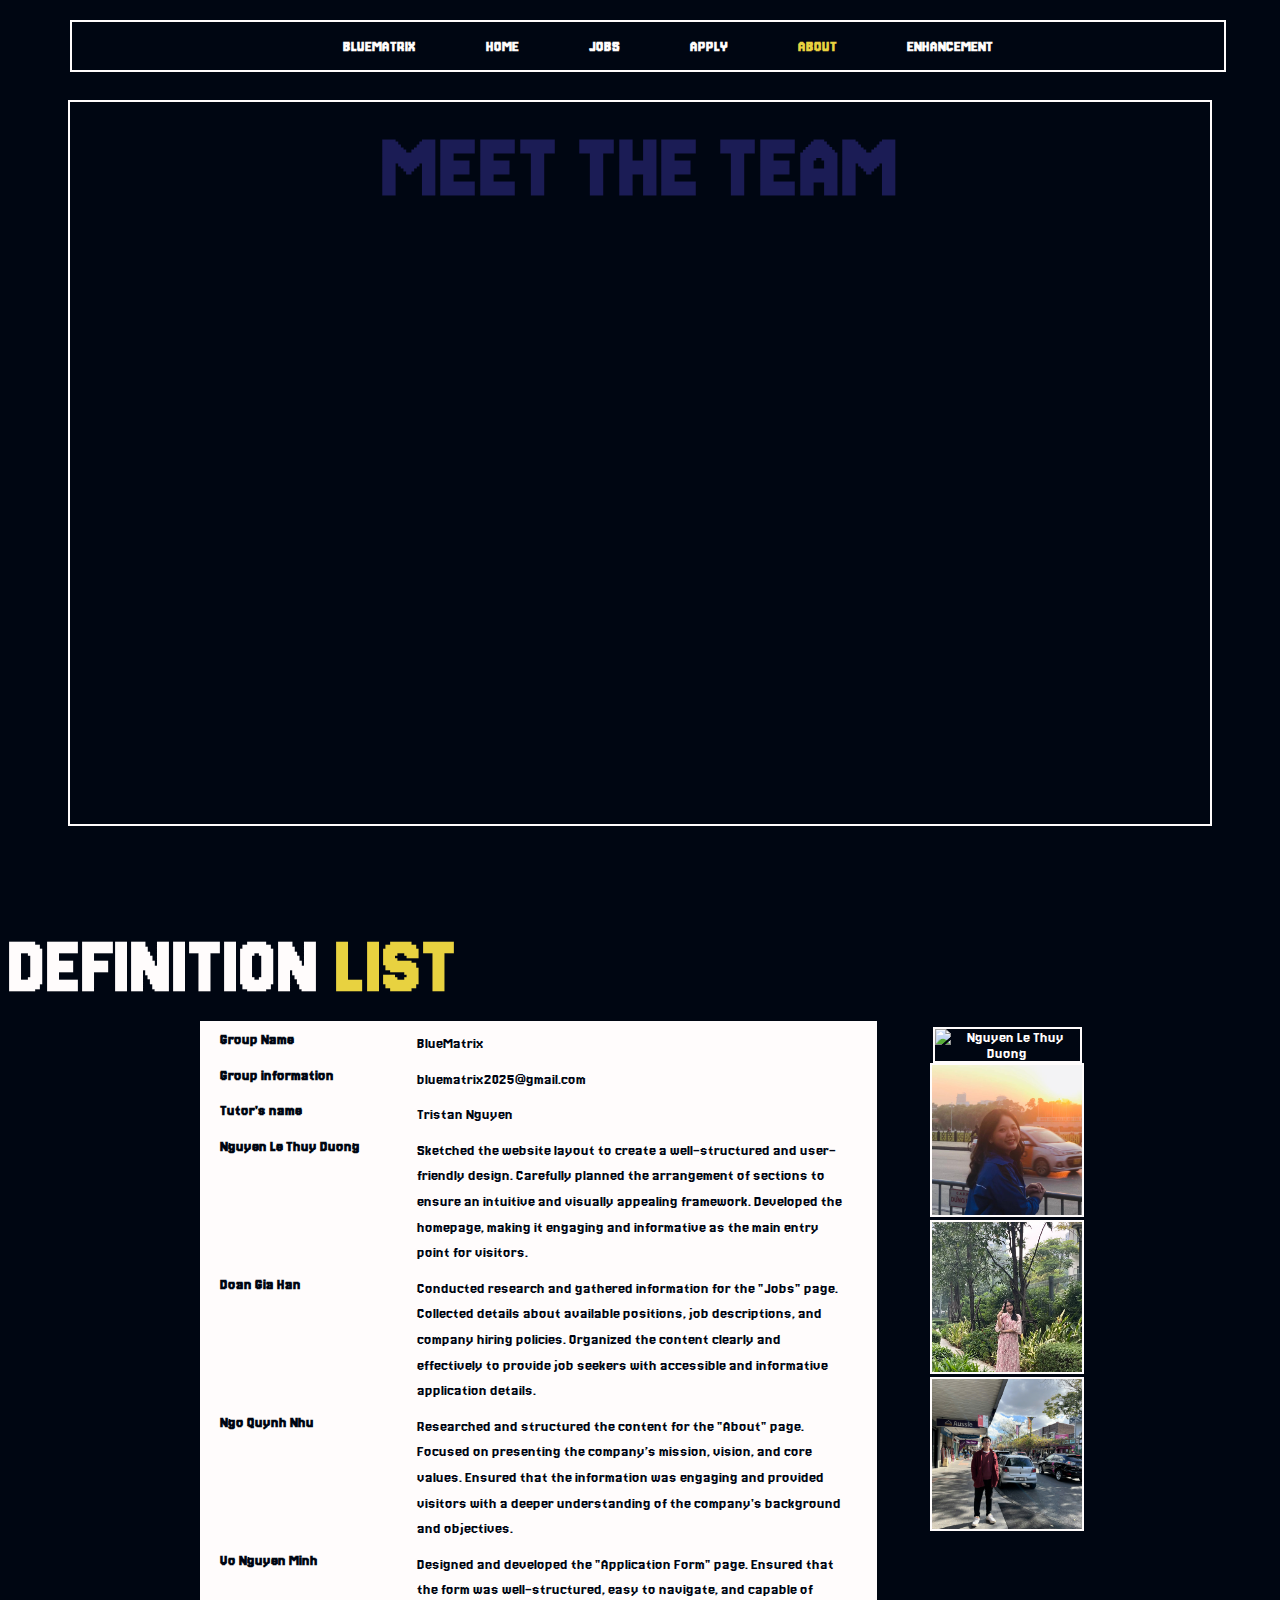
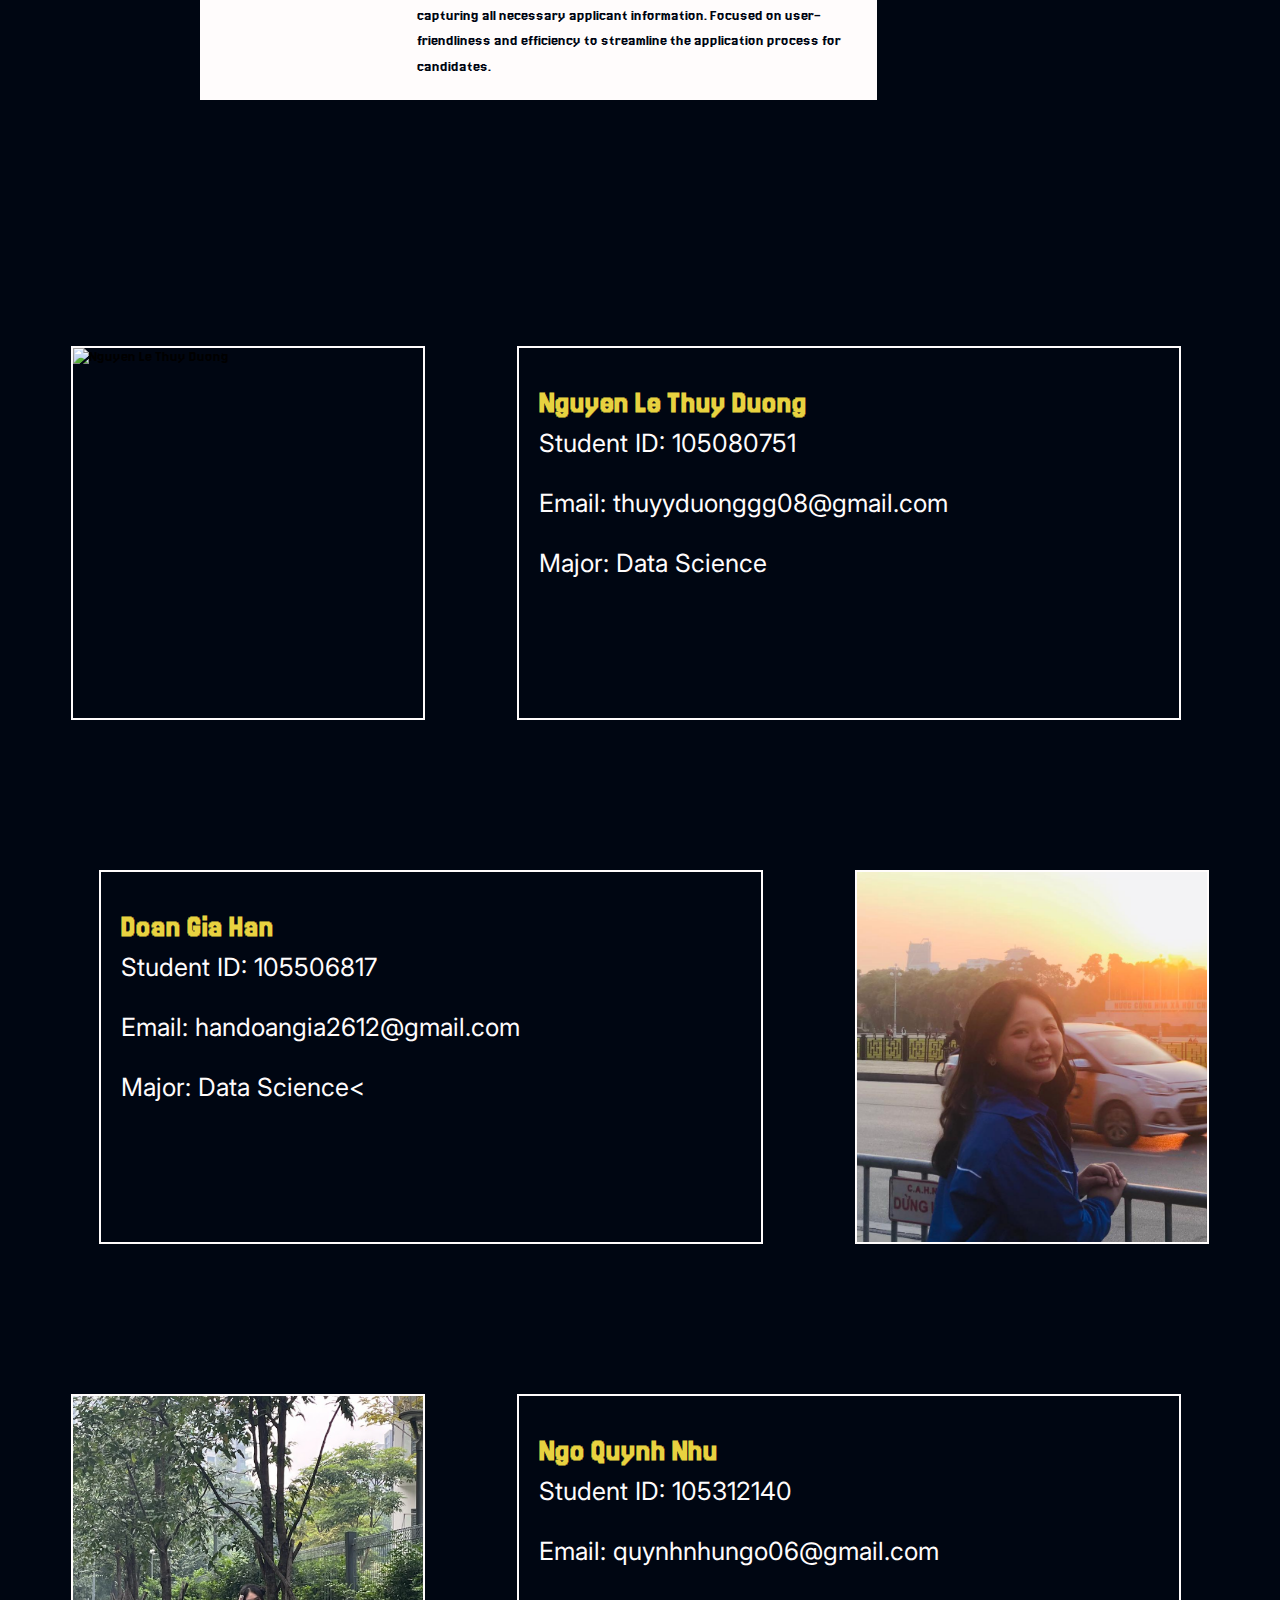
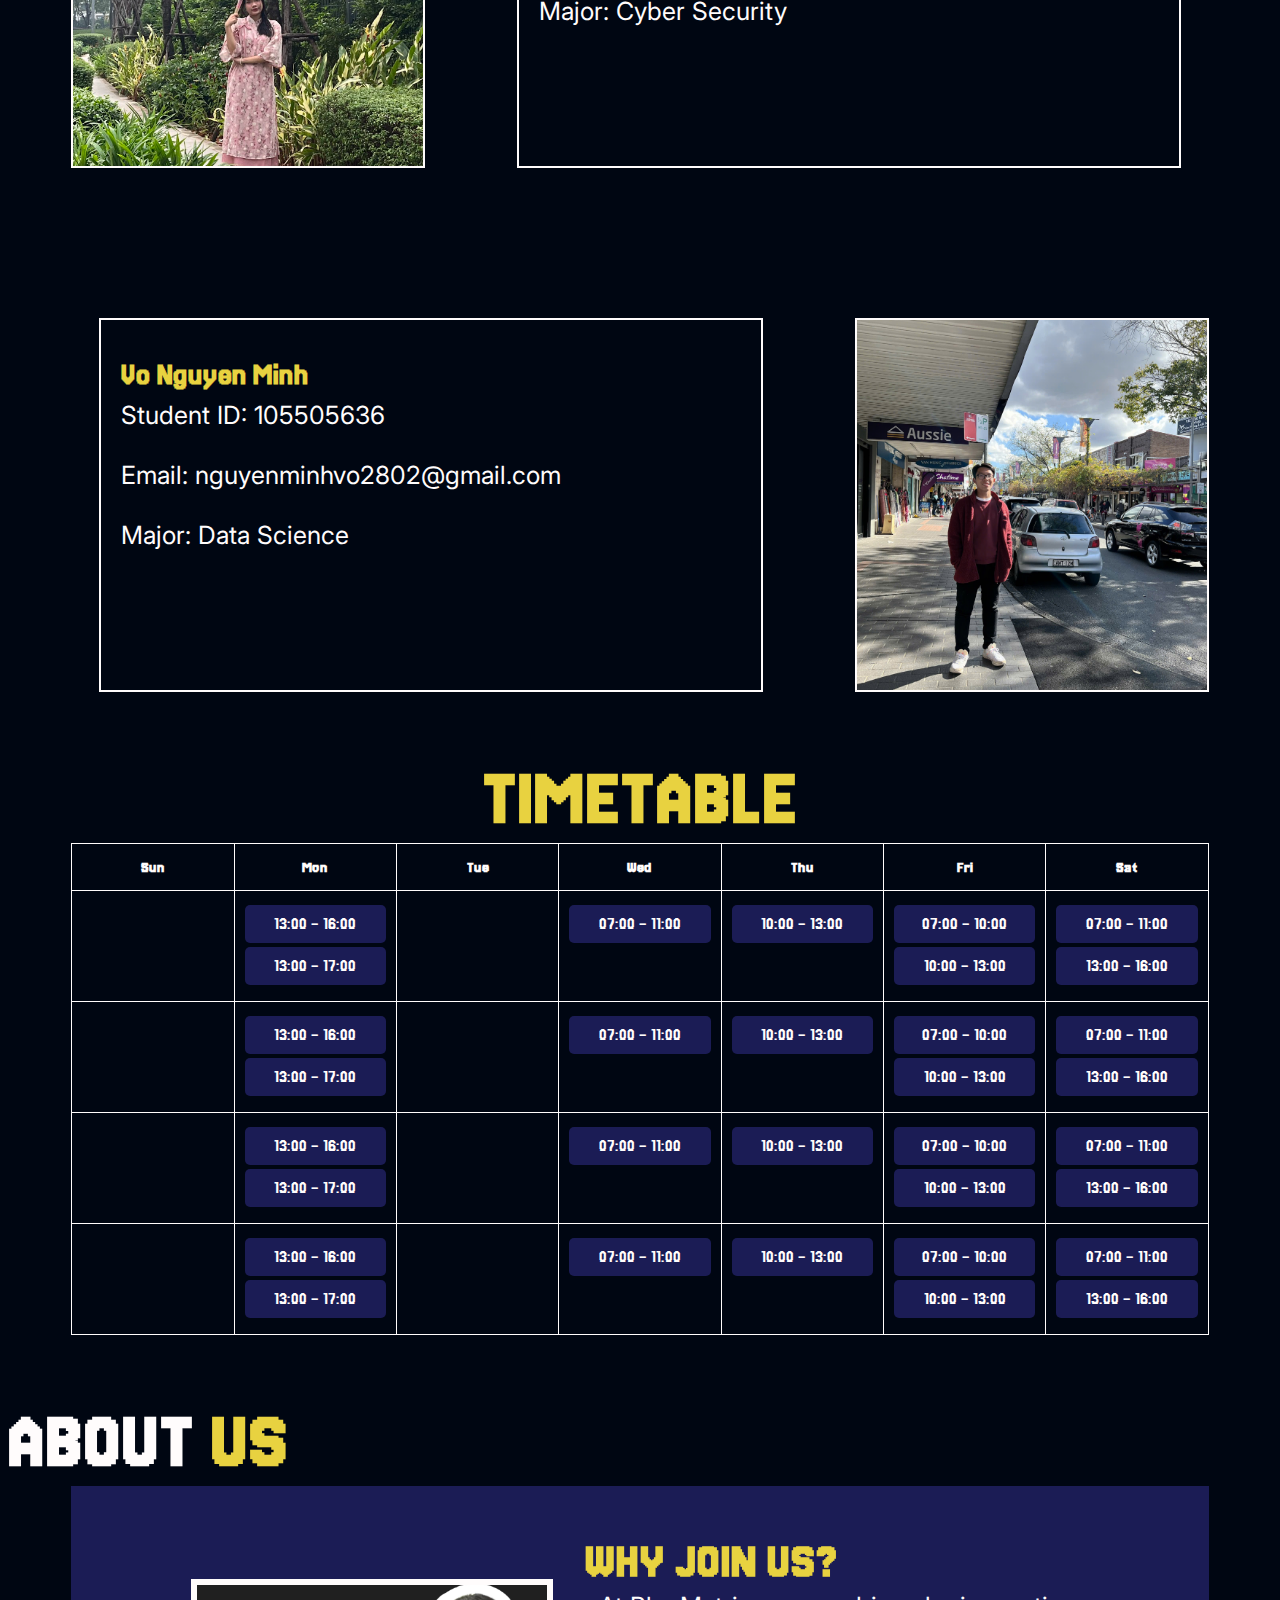
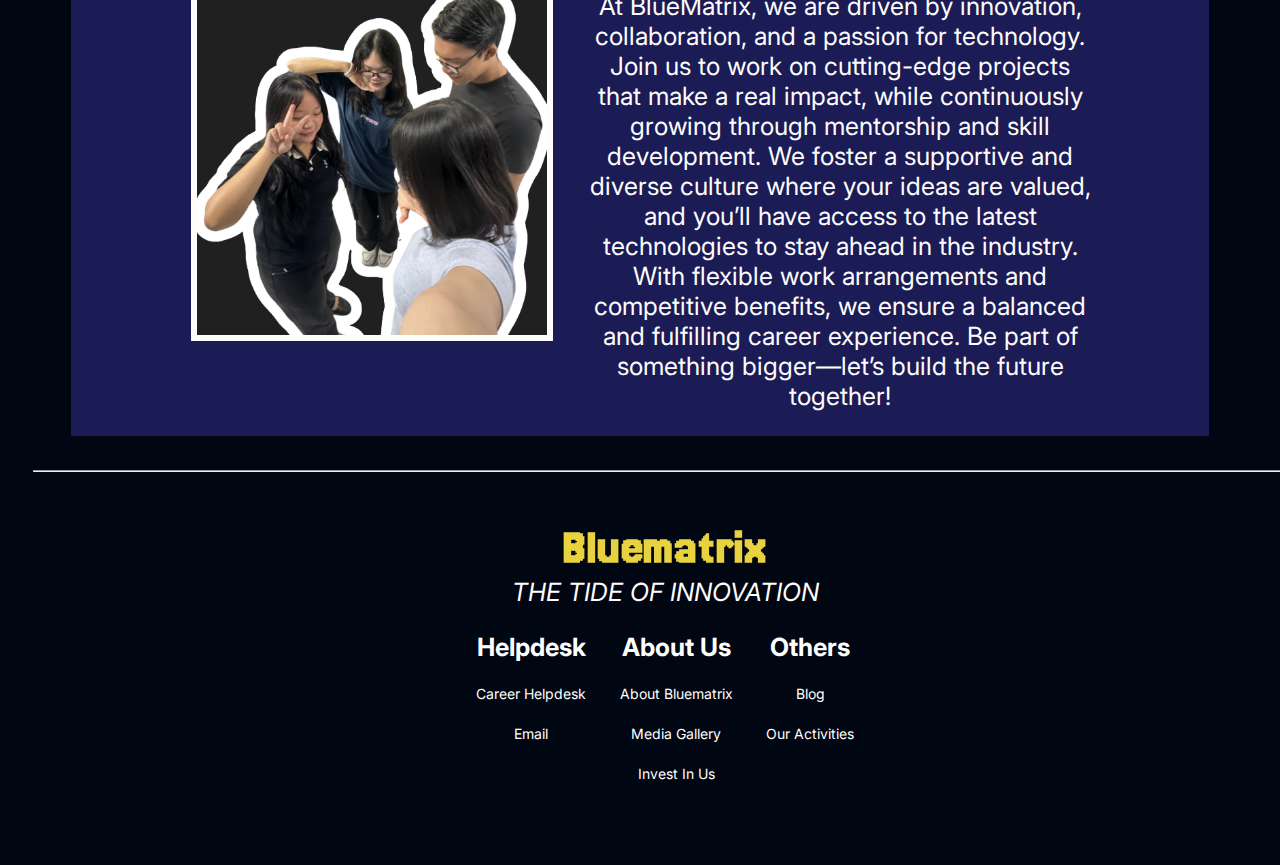
==== about.html @ e7800b8d "about.html" ====
<!DOCTYPE html>
<html lang="en">
<head>
    <meta charset="UTF-8">
    <meta name="viewport" content="width=device-width, initial-scale=1.0">
    <title>Meet the Team - IT Company</title>
    <link rel="preconnect" href="https://fonts.googleapis.com">
    <link rel="preconnect" href="https://fonts.gstatic.com" crossorigin>
    <link rel="stylesheet" type="text/css" href="style.css">
    <link href="https://fonts.googleapis.com/css2?family=Inter:wght@100..900&family=Jersey+20&display=swap" rel="stylesheet">
</head>
<body>
    <header>
        <nav>
            <ul>
                <li><a href="index.html">BLUEMATRIX</a></li>
                <li><a href="index.html">HOME</a></li>
                <li><a href="jobs.html">JOBS</a></li>
                <li><a href="apply.html">APPLY</a></li>
                <li><a href="about.html" class="active">ABOUT</a></li>
                <li><a href="services.html">ENHANCEMENT</a></li>
            </ul>
        </nav>
    </header>

    <section class="intro">
        <h1>MEET THE TEAM</h1>
    </section>
    <h2> <span>DEFINITION</span> LIST</h2>
    <section class="definition-container">
        <div class="defition">
        <dl>
            <dt>Group Name</dt>
            <dd>BlueMatrix</dd>

            <dt>Group information</dt>
            <dd><a href="mailto:bluematrix2025@gmail.com">bluematrix2025@gmail.com</a></dd>

            <dt>Tutor's name</dt>
            <dd><a href="mailto:trungnguyen@swin.edu.vn">Tristan Nguyen</a></dd>

            <dt>Nguyen Le Thuy Duong</dt>
            <dd>Sketched the website layout to create a well-structured and user-friendly design. Carefully planned the arrangement of sections to ensure an intuitive and visually appealing framework. Developed the homepage, making it engaging and informative as the main entry point for visitors.</dd>

            <dt>Doan Gia Han</dt>
            <dd>Conducted research and gathered information for the "Jobs" page. Collected details about available positions, job descriptions, and company hiring policies. Organized the content clearly and effectively to provide job seekers with accessible and informative application details.</dd>

            <dt>Ngo Quynh Nhu</dt>
            <dd>Researched and structured the content for the "About" page. Focused on presenting the company’s mission, vision, and core values. Ensured that the information was engaging and provided visitors with a deeper understanding of the company's background and objectives.</dd>

            <dt>Vo Nguyen Minh</dt>
            <dd>Designed and developed the "Application Form" page. Ensured that the form was well-structured, easy to navigate, and capable of capturing all necessary applicant information. Focused on user-friendliness and efficiency to streamline the application process for candidates.</dd>
        </dl>
        </div>
        <div class="defi">
            <figure>
                <a href="#TD"><img src="THUYDUONG.JPG" alt="Nguyen Le Thuy Duong"></a>
                <a href="#GH"><img src="Han.jpg" alt="Doan Gia Han"></a>
                <a href="#QN"><img src="qnhu.png" alt="Ngo Quynh Nhu"></a>
                <a href="#NM"><img src="NGUYENMINH.jpg" alt="Vo Nguyen Minh"></a>
            </figure>
        </div>
    </section>

    <section class="team-container">
        <div id="TD" class="team-member">
            <img src="THUYDUONG.JPG" alt="Nguyen Le Thuy Duong">
            
            <div class="team-info">
                <h3>Nguyen Le Thuy Duong</h3>
                <p>Student ID: 105080751</p>
                <p>Email: <a href="mailto:thuyyduonggg08@gmail.com">thuyyduonggg08@gmail.com</a></p>
                <p>Major: Data Science</p>
            </div>
        </div>

        <div class="team-member">
            <div id="GH" class="team-info">
                <h3>Doan Gia Han</h3>
                <p>Student ID: 105506817</p>
                <p>Email: <a href="mailto:handoangia2612@gmail.com">handoangia2612@gmail.com</a></p>
                <p>Major: Data Science<</p>
            </div>
            <img src="Han.jpg" alt="Doan Gia Han">
        </div>

        <div class="team-member">
            <img src="qnhu.png" alt="Ngo Quynh Nhu">
            <div id="QN" class="team-info">
                <h3>Ngo Quynh Nhu</h3>
                <p>Student ID: 105312140</p>
                <p>Email: <a href="mailto:quynhnhungo06@gmail.com">quynhnhungo06@gmail.com</a></p>
                <p>Major: Cyber Security</p>
            </div>
        </div>

        <div class="team-member">
            <div id="NM" class="team-info">
                <h3>Vo Nguyen Minh</h3>
                <p>Student ID: 105505636</p>
                <p>Email: <a href="mailto:nguyenminhvo2802@gmail.com">nguyenminhvo2802@gmail.com</a></p>
                <p>Major: Data Science </p>
            </div>
            <img src="NGUYENMINH.jpg" alt="Vo Nguyen Minh">
        </div>
    </section>

    <section class="timetable">
        <h2>TIMETABLE</h2>
        <div>
            <table>
                <tr>
                    <th>Sun</th>
                    <th>Mon</th>
                    <th>Tue</th>
                    <th>Wed</th>
                    <th>Thu</th>
                    <th>Fri</th>
                    <th>Sat</th>
                </tr>
                <tr>
                    <td class="cell"></td>
                    <td class="cell">
                        <div class="MDA">13:00 - 16:00</div>
                        <div class="TNE-2">13:00 - 17:00</div>
                    </td>
                    <td class="cell"></td>
                    <td class="cell">
                        <div class="TNE-1">07:00 - 11:00</div>
                    </td>
                    <td class="cell">
                        <div class="VOV-1">10:00 - 13:00</div>
                    </td>
                    <td class="cell">
                        <div class="STA-1">07:00 - 10:00</div>
                        <div class="VOV-2">10:00 - 13:00</div>
                    </td>
                    <td class="cell">
                        <div class="COS">07:00 - 11:00</div>
                        <div class="STA-2">13:00 - 16:00</div>
                    </td>
                </tr>
                <tr>
                    <td class="cell"></td>
                    <td class="cell">
                        <div class="MDA">13:00 - 16:00</div>
                        <div class="TNE-2">13:00 - 17:00</div>
                    </td>
                    <td class="cell"></td>
                    <td class="cell">
                        <div class="TNE-1">07:00 - 11:00</div>
                    </td>
                    <td class="cell">
                        <div class="VOV-1">10:00 - 13:00</div>
                    </td>
                    <td class="cell">
                        <div class="STA-1">07:00 - 10:00</div>
                        <div class="VOV-2">10:00 - 13:00</div>
                    </td>
                    <td class="cell">
                        <div class="COS">07:00 - 11:00</div>
                        <div class="STA-2">13:00 - 16:00</div>
                    </td>
                </tr>
                <tr>
                    <td class="cell"></td>
                    <td class="cell">
                        <div class="MDA">13:00 - 16:00</div>
                        <div class="TNE-2">13:00 - 17:00</div>
                    </td>
                    <td class="cell"></td>
                    <td class="cell">
                        <div class="TNE-1">07:00 - 11:00</div>
                    </td>
                    <td class="cell">
                        <div class="VOV-1">10:00 - 13:00</div>
                    </td>
                    <td class="cell">
                        <div class="STA-1">07:00 - 10:00</div>
                        <div class="VOV-2">10:00 - 13:00</div>
                    </td>
                    <td class="cell">
                        <div class="COS">07:00 - 11:00</div>
                        <div class="STA-2">13:00 - 16:00</div>
                    </td>
                </tr>
                <tr>
                    <td class="cell"></td>
                    <td class="cell">
                        <div class="MDA">13:00 - 16:00</div>
                        <div class="TNE-2">13:00 - 17:00</div>
                    </td>
                    <td class="cell"></td>
                    <td class="cell">
                        <div class="TNE-1">07:00 - 11:00</div>
                    </td>
                    <td class="cell">
                        <div class="VOV-1">10:00 - 13:00</div>
                    </td>
                    <td class="cell">
                        <div class="STA-1">07:00 - 10:00</div>
                        <div class="VOV-2">10:00 - 13:00</div>
                    </td>
                    <td class="cell">
                        <div class="COS">07:00 - 11:00</div>
                        <div class="STA-2">13:00 - 16:00</div>
                    </td>
                </tr>
            </table>
        </div>
    </section>
    
    <h2> <span> ABOUT</span> US </h2>

    <section class="about" id="about">
        <div class="row">
            <div class="image-container">
                <img src="group.png">
            </div>
        
            <div class="content">
                <h3> WHY JOIN US?</h3>
                <p>At BlueMatrix, we are driven by innovation, collaboration, and a passion for technology. Join us to work on cutting-edge projects that make a real impact, while continuously growing through mentorship and skill development. We foster a supportive and diverse culture where your ideas are valued, and you’ll have access to the latest technologies to stay ahead in the industry. With flexible work arrangements and competitive benefits, we ensure a balanced and fulfilling career experience. Be part of something bigger—let’s build the future together!</p>
            </div>
        </div>
    </section>

    <footer>
        <hr>
        <h3>Bluematrix</h3>
        <p><em>THE TIDE OF INNOVATION</em></p>
        <div class="footer-container">
          <div class="footer-section">
            <p>Helpdesk</p>
            <p><a href="#">Career Helpdesk</a></p>
            <p><a href="mailto:bluematrix2025@gmail.com">Email</a></p>
          </div>
          <div class="footer-section">
            <p>About Us</p>
            <p><a href="#">About Bluematrix</a></p>
            <p><a href="#">Media Gallery</a></p>
            <p><a href="#">Invest In Us</a></p>
          </div>
          <div class="footer-section">
            <p>Others</p>
            <p><a href="#">Blog</a></p>
            <p><a href="#">Our Activities</a></p>
          </div>
        </div>
      </footer>
</body>
</html>
---- style.css ----
/* Importing Google Fonts */
@import url('https://fonts.googleapis.com/css2?family=Inter:wght@400;700&display=swap');    
@import url('https://fonts.googleapis.com/css2?family=Jersey+20:wght@400;700&display=swap');

/*general setup*/
body {  
    font-family: 'Jersey 20', sans-serif;
    background-color: #000612;
}
h1 {font-family: 'Jersey 20', sans-serif;color: #e8d240;font-size: 5rem; font-size: clamp(3.125rem, 10vw, 7.5rem); margin-bottom: 5px;}
h2 {font-family: 'Jersey 20', sans-serif;color: #e8d240; font-size: 1.875rem; font-size: clamp(1.875rem, 7vw, 5rem); margin-bottom: 5px;}
h3 {font-family: 'Jersey 20', sans-serif; color: #e8d240; font-size: 1.25rem; font-size: clamp(1rem, 6vw, 3.125rem);margin-bottom: 5px;}
p {font-family: 'Inter', sans-serif; color: #fffcfc; font-size: 0.625rem; font-size: clamp(0.625rem, 2vw, 1.5625rem); margin-top: 5px;}

/*duong - index*/
header {
    color: #fffcfc;
    text-align: center;   
    }
/*nav bar*/
nav {
    position: absolute; /* Places navbar over the intro */
    top: 20px;
    left: 70px;
    right: 70px;
    width: 90%; 
    display: flex;
    justify-content: center;
    z-index: 10; 
    border: 2px solid #fffcfc;
}
nav ul{
    align-items: center;
    list-style: none;
    display: flex;
    justify-content: center;
    gap: 70px;
    width: 100%;
    flex-wrap: wrap;
}
nav ul a{
    color: #fffcfc;
    text-decoration: none;
    font-weight: bold;
    display: flex;
}
nav ul a:hover {
    color: #e8d240;
}
nav ul a.active {
    color: #e8d240;
}
/* intro image and content*/
.intro-content {
    position: relative;
    background-image: url("images/bg.png"); 
    background-size: cover; 
    background-position: center; 
    background-repeat: no-repeat;
    height: 100vh;
    width: 100%;
    place-content: center;
    min-block-size: 20vh;
    text-align: left;
    padding-left: 70px;
}
@media (max-width: 995px) {
    nav {
        display: none;
        width: 90%;
        border: 2px solid #fffcfc;
        padding: 1rem solid;
        display: flex;
        align-items: center;
        margin: auto;
    }

    nav ul {
        gap: 10px;
        align-items:center;
    }

    nav ul a {display:flex; width: 100%; padding: 10px; font-size: 0.825rem;}
    nav.active {
        display:flex;
        transform: translateX(0);
    }

    .intro-content {
        background-size: contain; 
        background-attachment: scroll; 
        height: 80vh; 
        padding-left: 40px; 
    }
    .companyintro { 
        margin: 2rem 0 2rem;
    }
}
.intro-content h3 {
    color: #fffcfc;
    margin-top: 5px;
}
/*youtube link and introduction*/
.companyintro {
    position: relative;
    text-align: right;
    padding-right: 80px;
    display: flex;
    gap: 20px;
    align-items: center;
    margin: 6.25rem 0 6.25rem;
}

.companyintro img {
    float: left;
    margin-right: 2vh; /* Adds space between image and text */
    width: clamp(300px, 35vw, 650px);
    height: auto;
    margin-left: 80px;
    border: 2px solid #fff;
    margin-top: 20px;

}

.companyintro .content {
    display: flex;
    flex-direction: column;
    overflow: hidden;
    height: auto;
    padding-left: 100px;
    max-width:600px;
}
@media (max-width: 995px) {  
    .companyintro {
        flex-direction: column; 
        text-align: center;
        padding-right: 0;
        padding-left: 0;
        align-items: center;
    }

    .companyintro .content {
        padding-left: 0;
        padding-right: 0;
        text-align: center;
    }
}
/*projects section */
.pjcts {
    position: relative;
    margin-bottom: 100px;
}

.pjcts h2 {
    margin-bottom: 80px;
    text-align: center;
    margin-top: 5px;
}

.img-container {
    display: flex;
    overflow-x: auto;
    white-space: nowrap;
    padding: 10px 0 50px 0;
    scroll-behavior: smooth;
    scrollbar-width: thin;
    gap: clamp(30px, 5vw, 100px); 
}

.img-container a {
    display: flex; 
    margin-right: 80px; 
}

.img-container a:last-child {
    margin-right: 0; 
}

.img-container img {
    width: clamp(300px, 40vw, 550px);
    height: auto;
    object-fit: cover;
    transition: transform 0.3s ease-in-out;
    border: 2px solid #fff;
}

.img-container img:hover {
    transform: scale(1.05);
}
/*intro team section */
.introteam {
    text-align: center;
}

.introteam h2 {margin-top: 1px;}
.introteam a {font-size: 20px;}
.pic-container {
    display: grid;
    grid-template-columns: (1fr);
    gap: 50px;
    justify-content: center;
    align-items: center;
    margin-top: 20px;
    grid-auto-rows: 1fr;
    @media (width >= 60em) { grid-template-columns: repeat(2, 1fr);};
    @media (width>= 40em) { grid-template-columns: repeat(2, 1fr);};
}

figure {
    display: flex;
    flex-direction: column;
    align-items: center;
    text-align: center;
}

figure img {
    max-width: 300px; 
    height: 400px;
    object-fit: cover;
    border: 2px solid #fff;
}

figcaption {
    margin-top: 10px;
    font-size: clamp(1rem, 1.25rem, 20px);
    font-weight: bold;
    color: #fffcfc;
    text-align: center;
}
/*end of duong-index*/

/*han jobs*/
h4 {font-family: 'Jersey 20', sans-serif;color: #fffcfc; font-size:30px; margin-bottom: 5px;}
.jobs-header{margin-top: 150px;}
.typewriter {font-family: 'Jersey 20', sans-serif;color: #fffcfc; font-size:30px; margin-bottom: 5px;}
.typewriter-text::before {
    content: "Software Developer";
    font-family: 'Jersey 20', sans-serif;color: #fffcfc; font-size:30px;
    animation: words 6s steps(20) infinite;
}
@keyframes words {
    0%, 34% {
        content: "Software Developer";
    }
    35%, 69% {
        content: " Data Analyst";
    }
    70%, 100% {
        content: " Senior Backend Engineer";
    }
}
.job-container h2 {
    color: #e8d240;
    text-align: left;
}
section a {
            color:#FFFCFC;
            text-decoration: none;
        }
.job-images { display: flex; justify-content: space-between; margin: 20px 0; color:#FFFCFC; 
             overflow-x: auto;
            white-space: nowrap;
            padding: 10px 0 30px 0;
            white-space: nowrap;}
.job-images img { width: 100%; height: 400px; border: 2px solid #fff }
.job-images img:hover {
    transform: scale(1.05);
}
.job-container { display: flex; align-items: center; margin-bottom: 20px; }
.job-container img { width: 35%; height: auto; margin-right: 20px; }
.job-details { flex: 1;  }
.job-details p {text-align: left;}
details {font-family: 'Inter', sans-serif; color: #fffcfc; font-size: 20px; margin-top: 5px; text-align: left; }
summary { cursor: pointer; font-weight: bold; font-family: 'Inter', sans-serif; color: #fffcfc; font-size: 25px; margin-top: 5px }
.aside-container {
    display: flex; 
    align-items: center; 
    gap: 5px; 
}
aside {
    border: 2px #fffcfc ; 
    padding: 20px; 
    margin: 20px 0; 
    background-color: #3c3b3b;
    color: white;
    width: 25%;
    order: 2;
}
video {
    flex: 1; 
    object-fit: cover; 
    height: 100%; 
    width: 75%;
    order:1;
}
/*end of han jobs.html*/

/*minh-apply.html*/
header .apply-banner {
    background: #1b1c55;
    padding: 30px 20px;
    margin-top: 80px;
}

/* Banner */

.apply-banner {
    text-align: center;
    margin: 20px 0;
}

.apply-banner h1 span {
    color: yellow;
    font-size: 60px;
    font-style: italic;
}

.apply-banner h1 {
    font-size: 60px;
    font-style: italic;
}

.apply-banner button {
    background: white;
    color: black;
    border-width: 3px;
    font-size: 18px;
    font-weight: bold;
    font-family: 'Jersey 20', sans-serif;
    width: 150px;
    height: 40px;
    margin-left: 12px;
}


.application-form {
    background: #111;
    padding: 10px;
    margin: 20px auto;
    max-width: 800px;
}

.application-form h1 {
    text-align: center;
    font-size: 35px;
    margin-bottom: 20px;
    margin-top: 20px; 
}

section p {
    text-align: center;
}

#apply p {
    font-size: 20px;
    font-style: italic;
}

form {
    display: flex;
    flex-direction: column;
    gap: 30px;
    border: none;
    padding: 20px;
    font-size: 17px;
    color: #e8d240;
}

label {
  display: block;
  margin-bottom: 5px; 
}

input {
  margin-top: 10px;
}

.left {
    width: 40%;
    float: left;
}

.right {
    width: 40%;
    float: right;
}

.left label {
    width: 100%
}

.right label  {
    width: 100%;
}

input, select, textarea {
    width: 100%;
    padding: 23px;
    font-size: 16px;
    color: white;
    background-color: black;
    border-color: white;
    border: 4px solid white;
}

textarea {
    height: 80px;
}

.inline {
    display: inline-block;
}

fieldset {
    border: none; 
    padding: 0;
    display: flex;
    flex-direction: column;
    gap: 20px;
}

label {
    display: block;
    font-weight: bold;
    margin-bottom: 10px;
}

.right {
  display: flex;
  gap: 20px; 
}

.radio-left {
    float: left;
    border: 4px solid white;
    padding: 6px;
    width: 210px;
}

.radio-right {
    float: right;
    border: 4px solid white;
    padding: 6px;
    width: 210px;
}

#gencap {
    text-align: center;
    margin-top: 2px;
    margin-bottom: 5px;
    margin-right: 80px;
    font-size: 19px;
}

.state-select {
    float: right;
    width: 300px;
    height: 114px;
}

select {
    width: 355px;
}

/* Tooltip container */
.tooltip {
    position: relative;
    display: inline-block;
    margin-left: 8px;
    cursor: pointer;
    color: #007bff;
    font-weight: bold;
}

/* Tooltip text (hidden by default) */
.tooltip .tooltip-text {
    visibility: hidden;
    width: 200px;
    background-color: #333;
    color: #fff;
    text-align: center;
    border-radius: 5px;
    padding: 8px;
    position: absolute;
    z-index: 1;
    bottom: 125%;
    left: 50%;
    margin-left: -100px;
    opacity: 0;
    transition: opacity 0.3s;
    font-size: 12px;
}

/* Tooltip arrow */
.tooltip .tooltip-text::after {
    content: "";
    position: absolute;
    top: 100%;
    left: 50%;
    margin-left: -5px;
    border-width: 5px;
    border-style: solid;
    border-color: #333 transparent transparent transparent;
}

/* Show the tooltip text when hovering */
.tooltip:hover .tooltip-text {
    visibility: visible;
    opacity: 1;
}

/* Skill List */
.skills {
    display: flex;
    flex-direction: column;
    gap: 10px;
}

.skills label {
    display: flex;
    align-items: center;
    gap: 8px;
    cursor: pointer;
}

.skills input[type="checkbox"] {
    width: auto;
    margin: 0;
}

.skill-section {
    display: inline-block;
}

.skills textarea {
    width: 600px;
    height: 100px;
    margin-bottom: 50px;
}

.skill-section p {
    margin-bottom: 40px;
    margin-top: -15px;
}

/* Submit Button */

.submit-btn {
    background: yellow;
    margin-bottom: 50px;
    margin-top: 50px;
    margin-left: 370px;
    padding: 15px;
    border: none;
    cursor: pointer;
    font-size: 16px;
    font-weight: bold;
    display: block;
    margin: auto;
    text-align: center;
    font-family: 'Jersey 20'
}

.submitted-message {
    display: none;
    color: green;
    font-weight: bold;
    text-align: center;
    font-family: 'Jersey 20'
}

.submit-btn:focus + .submitted-message {
    display: block;
    content: "Submitted!";
}

.submit-btn:focus {
    color: white;
    background-color: green;
    outline: none;
    visibility: hidden;
}

.submit-btn:focus span {
    display: none;
}

/*end of minh-apply.html*/

/*nhu-abouthtml*/
a {
    color:#FFFCFC;
    text-decoration: none;
}
.defition a {
    color:#000612;
    text-decoration: none;
}

.definition-container h2{
    text-align: center;
}

.intro {
    text-align: center;
    border: 2px solid #FFFCFC;
    padding: 1px;
    height: 80vh;
    width: 90%;
    display: flex;
    flex-direction: column;
    align-items: center;
    margin: 100px auto;
    background-image: url('images/grouppic.png');
    background-size: cover;
    background-position: center;

}
.intro h1 {
    font-size: 7vw;
    color: #1b1c55;
    margin-top: 20px;
}
.team-container {
    display: flex;
    flex-direction: column;
    align-items: center;
    gap: 150px;
    margin-top: 230px;
}
section h2 {
    text-align: center;
}
span{
    color: #fffcfc;
}
.definition {
    width: 100%;
    margin: 0 auto;
}
.definition-container {
    display: flex;
    justify-content: flex-start;
    gap: 10px; 
}
.defi {
    display: flex;
    flex-direction: column;
    justify-content: flex-start;
    width: 30%;
    align-items: left;
}   
dl {
    width: 75%;
    background-color: #FFFCFC;
    padding: 10px;
    display: flex;
    flex-wrap: wrap;
    margin-left: 22%;
    margin-top: 10px;
}
dt, dd {
    display: inline-block;
    vertical-align: top;
    margin-bottom: 10px;
}
dt {
    font-weight: bold;
    color: #000612;
    width: 30%; 
    text-align: left;
    margin-left: 10px;
}
dd {
    width: 65%; 
    color: #000612;
    line-height: 1.6;
    margin-left: 0;
    text-align: left;
}
.definition a {
    color: #000612;
    text-decoration: none;
}
.defi figure img{
    width: 150px;
    height: 150px; 
    object-fit: cover; 
    border: 2px solid #FFFCFC;
    transition: transform 0.3s ease;
    margin-top: 0;
    margin-right: 150px;
}
.team-member {
    display: flex;
    justify-content: center;
    align-items: center;
    gap: 5vw;
    width: 90%;
    flex-wrap: wrap;
    position: relative;
    overflow: hidden;
}
.team-member img {
    width: 100%; 
    height: 100%;
    max-width: 350px;
    height: 370px; 
    object-fit: cover; 
    border: 2px solid #FFFCFC;
    transition: transform 0.3s ease;
}
.team-info {
    position: relative;
    border: 2px solid #FFFCFC;
    padding: 20px;
    width: 90%; 
    max-width: 620px; 
    height: 330px;
    display: flex;
    flex-direction: column;
    align-items: flex-start;
    text-align: left;
    font-family: 'Inter', sans-serif;
    font-size: 1.7vw;
    margin: 0 auto; 
}
.team-info h3 {
    margin-top: 20px;
    color: #E8D240;
    font-size: 2.4vw;
}
table {
    width: 90%;
    border-collapse: collapse;
    margin: 0 auto; 
}
th, td {
    padding: 10px;
    margin: 0;
    border: 1px solid #FFFCFC;
    text-align: center;
    vertical-align: top;
    width: 14.28%; 
}
th {
    background-color: #000612;
    font-weight: bold;
    color: #fffcfc;
}
td {
    height: 90px; 
    position: relative;
    padding: 5px; 
}
.TNE-1, .TNE-2, .VOV-1,.VOV-2, .STA-1,.STA-2, .COS, .MDA {
    background-color: #1b1c55;
    color: #FFFCFC;
    padding: 10px;
    border-radius: 5px;
    font-size: 1.4vw;
    margin-TOP: 4px; 
}
.cell {
    background-color: #000612;
}
.TNE-1:hover::after, .TNE-2:hover::after, .COS:hover::after, .STA-1:hover::after, .STA-2:hover::after, .VOV-1:hover::after, .VOV-2:hover::after,  .MDA:hover::after {
    content: "Class: TNE - Han, Nhu, Minh"; 
    position: absolute;
    top: 0;
    left: 0;
    background-color: #000;
    color: #fff;
    padding: 5px;
    font-size: 12px;
    border-radius: 3px;
    z-index: 10;
}
.TNE-2:hover::after {
    content: "Class: TNE - Duong";
}
.STA-1:hover::after {
    content: "Class: STA - Han, Nhu";
}
.STA-2:hover::after {
    content: "Class: STA - Duong";
}
.VOV-1:hover::after {
    content: "Class: VOV - Han, Minh";
}
.VOV-2:hover::after {
    content: "Class: VOV - Duong, Nhu";
}
.COS:hover::after {
    content: "Class: COS - Duong, Han, Nhu, Minh";
}
.MDA:hover::after{
    content: "Class: MDA - Minh"
}
.about {
    width: 90%;
    max-width: 1200px;
    margin: auto;
    background-color: #1b1c55;
}
.about .row{
    display: flex;
    justify-content: center;
    align-items: center;
    gap: 5vw;
    width: 90%;
    flex-wrap: wrap;
}
.about .row .image-container{
    flex: 1 1 300px;
    text-align: center;
    max-width: 350px;
    padding: 50px;
}
.about .row .image-container img{
    width: 100%; 
    max-width: 350px;
    height: 100%; 
    max-height: 350px;
    border: 6px solid #FFFCFC;
    object-fit: cover; 
    margin-left: 20%;
}
.about .row .content{
    flex: 1 1 20px;
    font-size: 20px;
}
.about .row .content h1{
    font-size: 30px;
}
.text-container h3 {
font-size: 36px;
margin-bottom: 20px;
color: #FFFCFC;
}
@media (max-width: 995px) {
    .team-member {
        flex-direction: column;
        text-align: center;
    }
    .team-info {
        width: 100%;
        text-align: center;
    }
    .team-member img {
        width: 100%; 
        height: 250px;
        object-fit: cover; 
    }
    .team-info {
        width: 100%; 
        text-align: center; 
    }
}

/*end of nhu-abouthtml*/

footer {
    clear: both;
    position: relative;
    width: 100%;
    text-align: center;
    padding: 2%;
    color: white;
    margin-bottom: 50px;
}

footer p {
    color: #fffcfc;
    margin: 5px 0;
}

.footer-container {
    display: flex;
    justify-content: center;
    margin-top: 5px;
    gap: clamp(20px, 2.604vw, 50px);
}

.footer-section {
    text-align: center;
    display: flex;
    flex-direction: column;
    margin-top: 15px;
}

.footer-section p:first-child {
    font-weight: bold;
    color: white;
    margin-bottom: 8px;
}

.footer-section a {
    text-decoration: none;
    color: white;
    font-size: 14px;
}

.footer-section a:hover {text-decoration: underline;}
/*enhancement*/
.enhancement table {
            width: 90%;
            border-collapse: collapse;
            margin: 0 auto; 
            color: white;
            line-height: 20px;
           
        }
        th, td {
            padding: 15px;
            margin: 0;
            border: 1px solid #FFFCFC;
            vertical-align: top;
            table-layout: fixed;
        }
        th {
            font-weight: bold;
            text-align: center;
        }
        td {
            text-align;: left;
            height: 90px; 
            position: relative;
            padding: 10px; 
        }
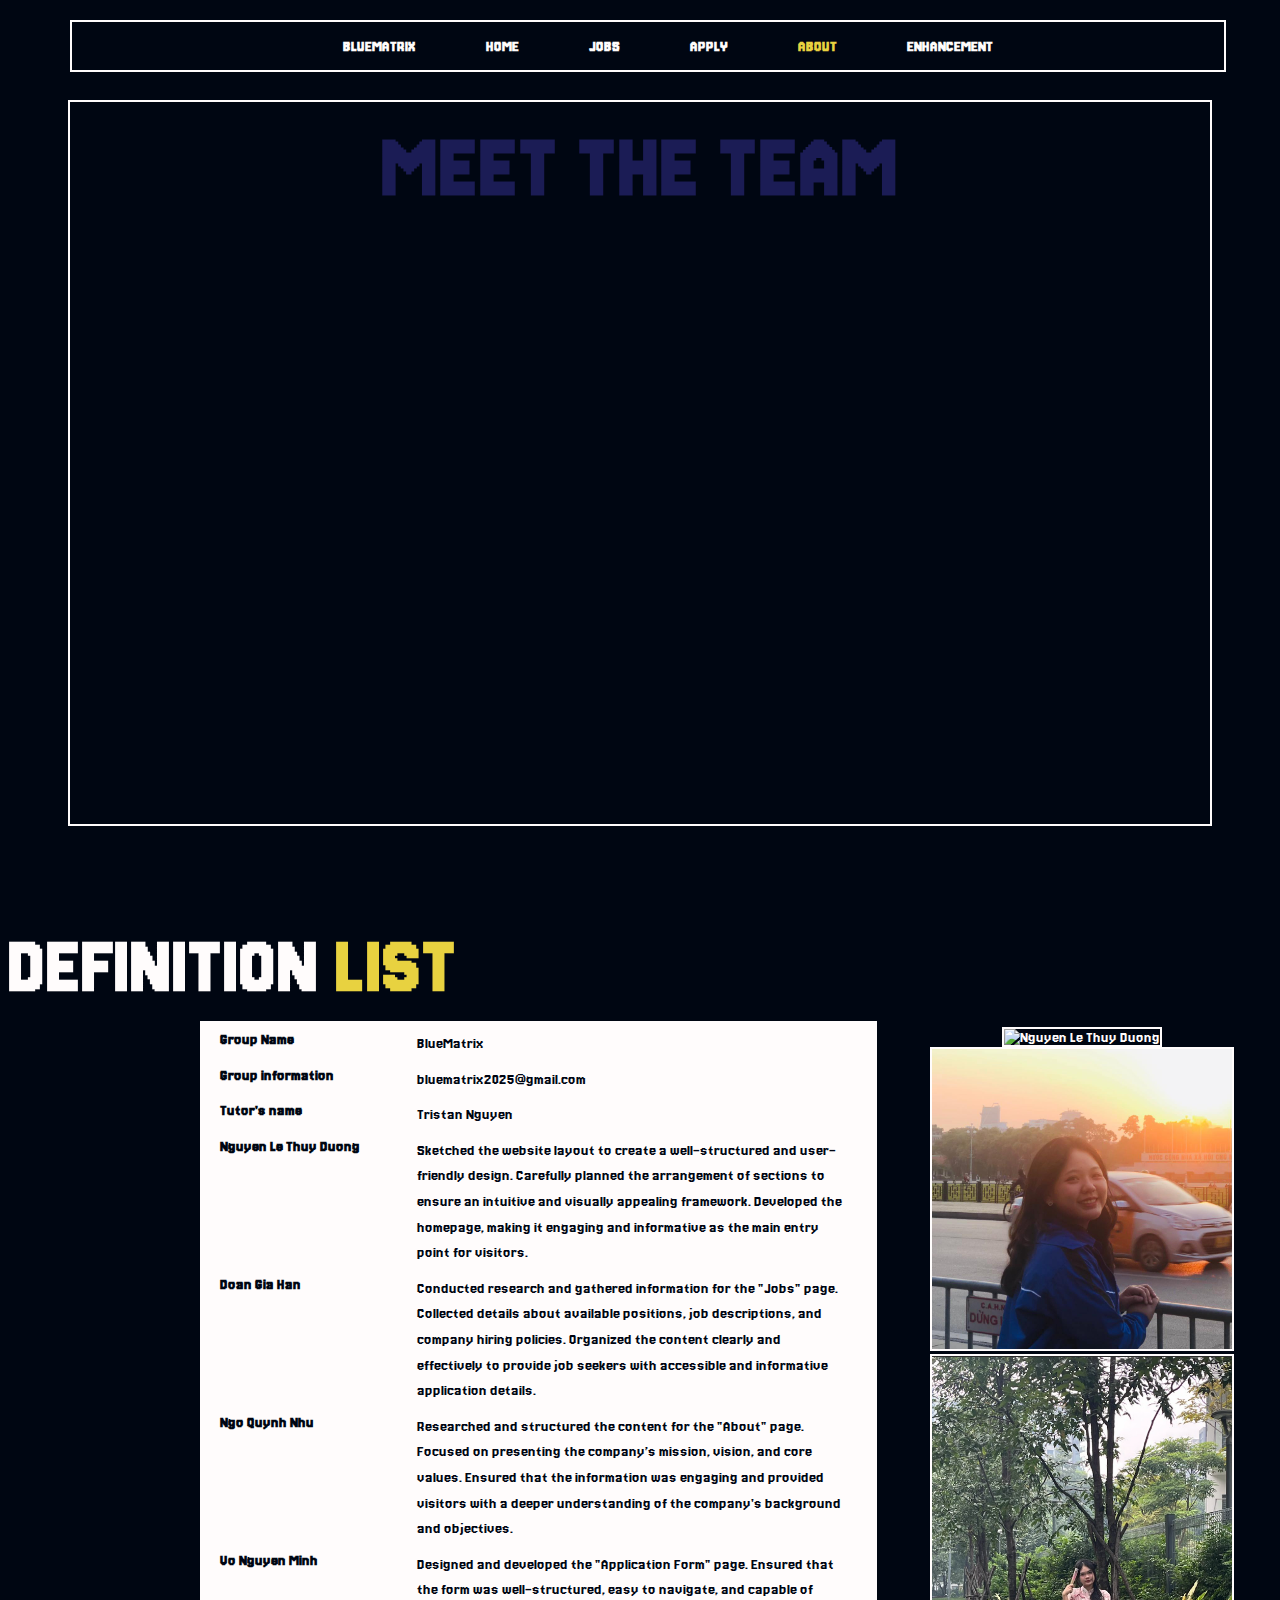
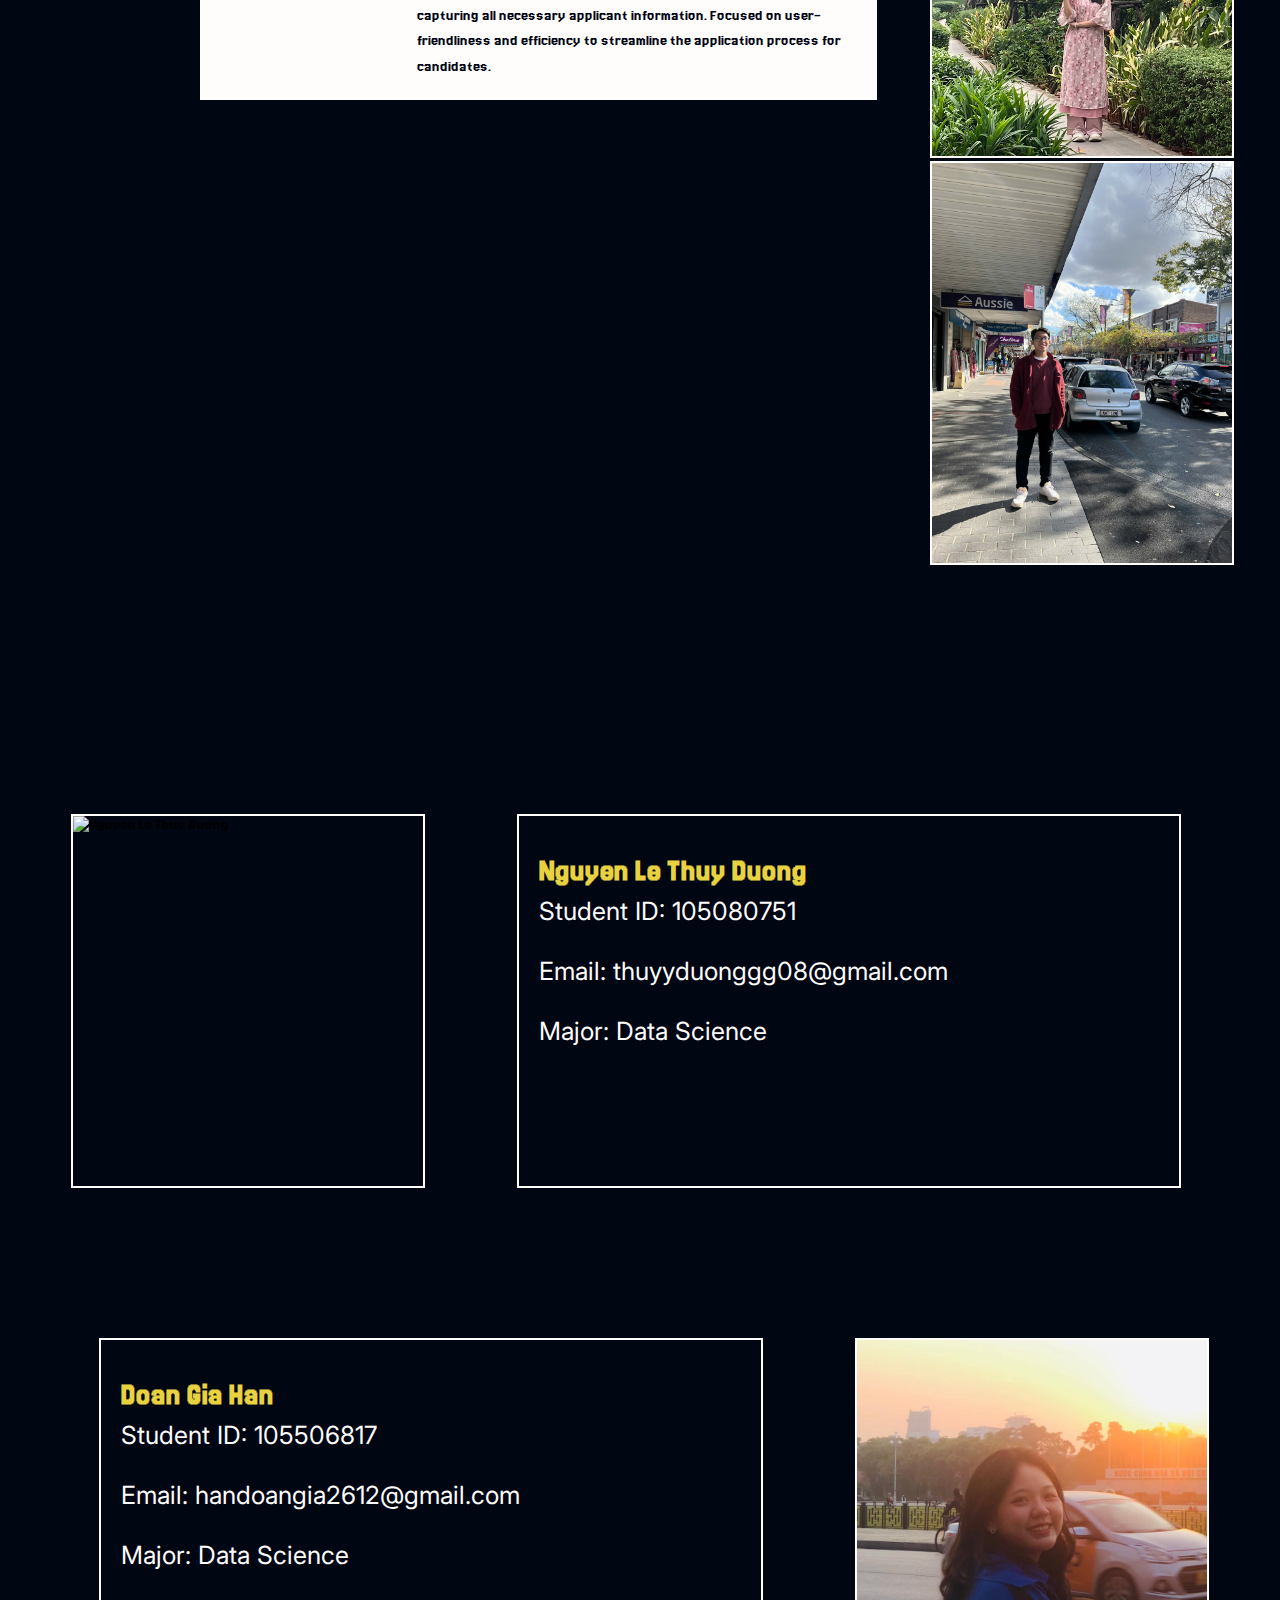
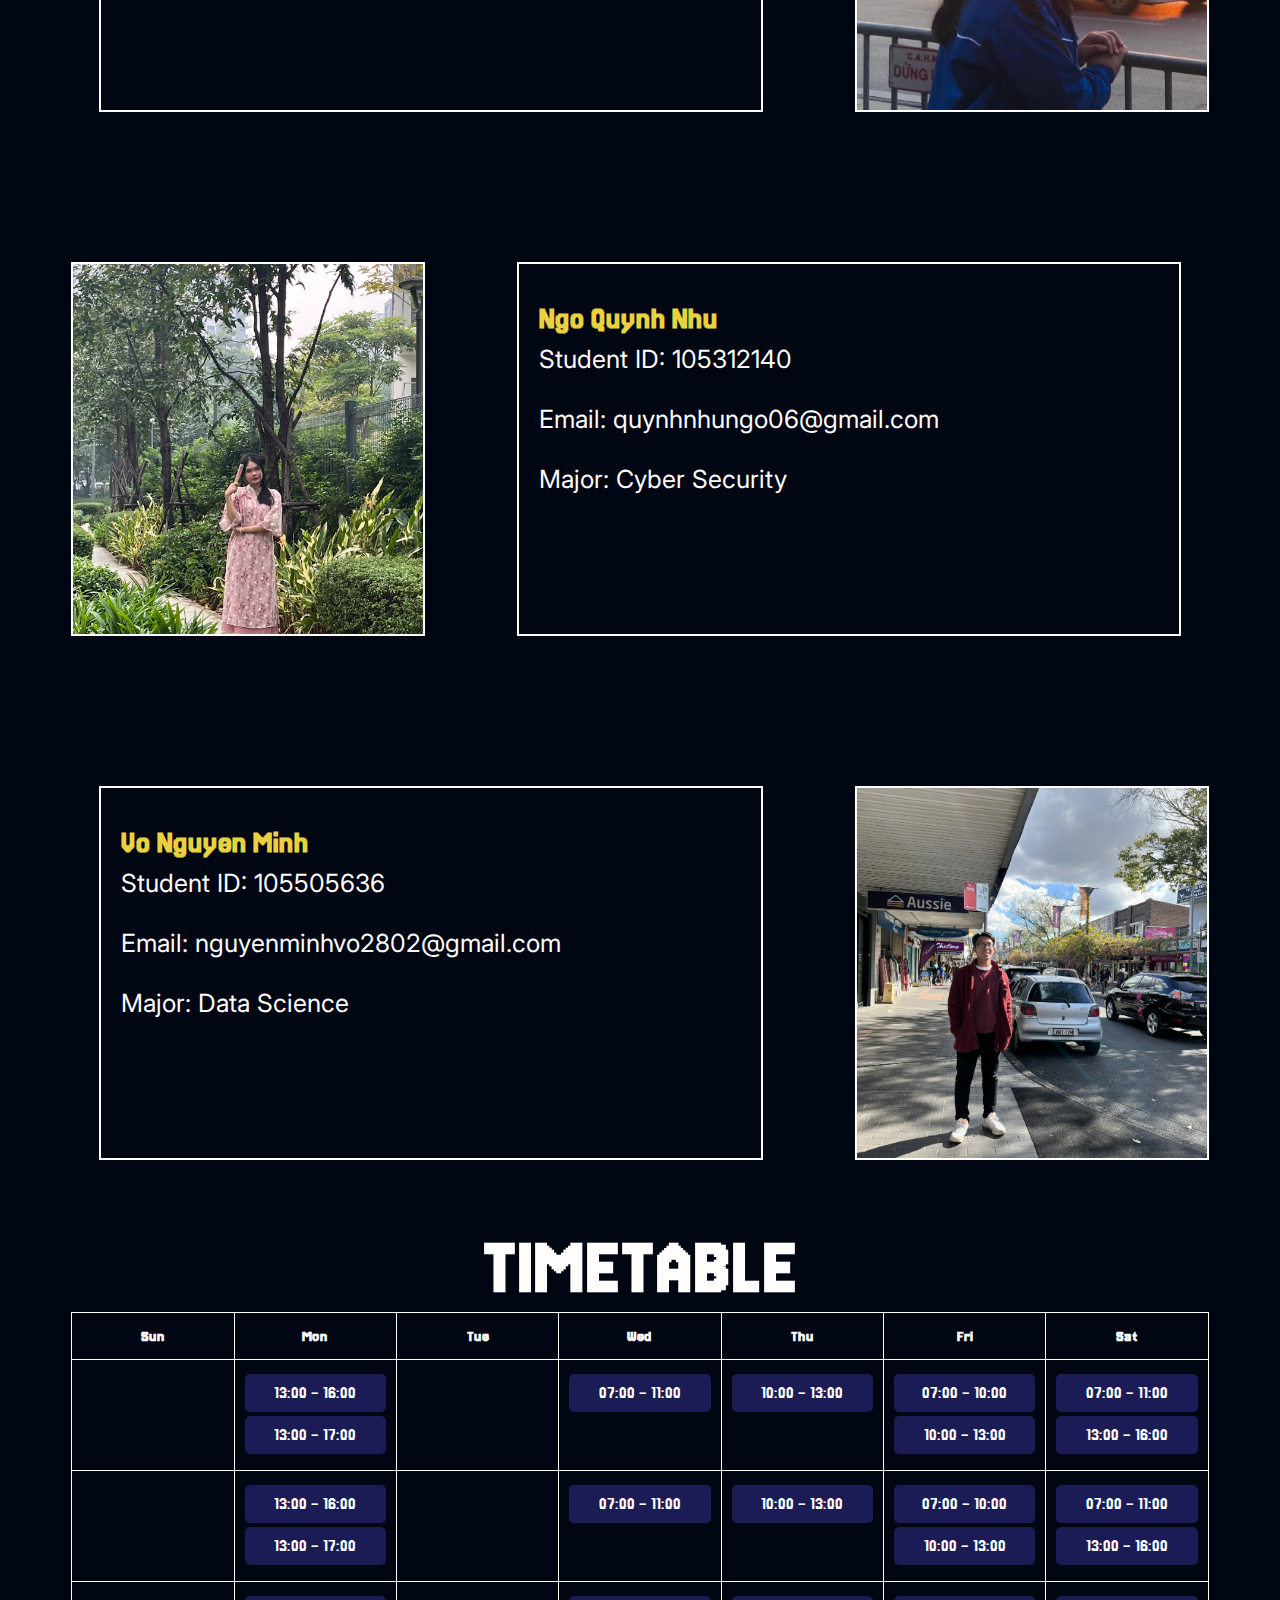
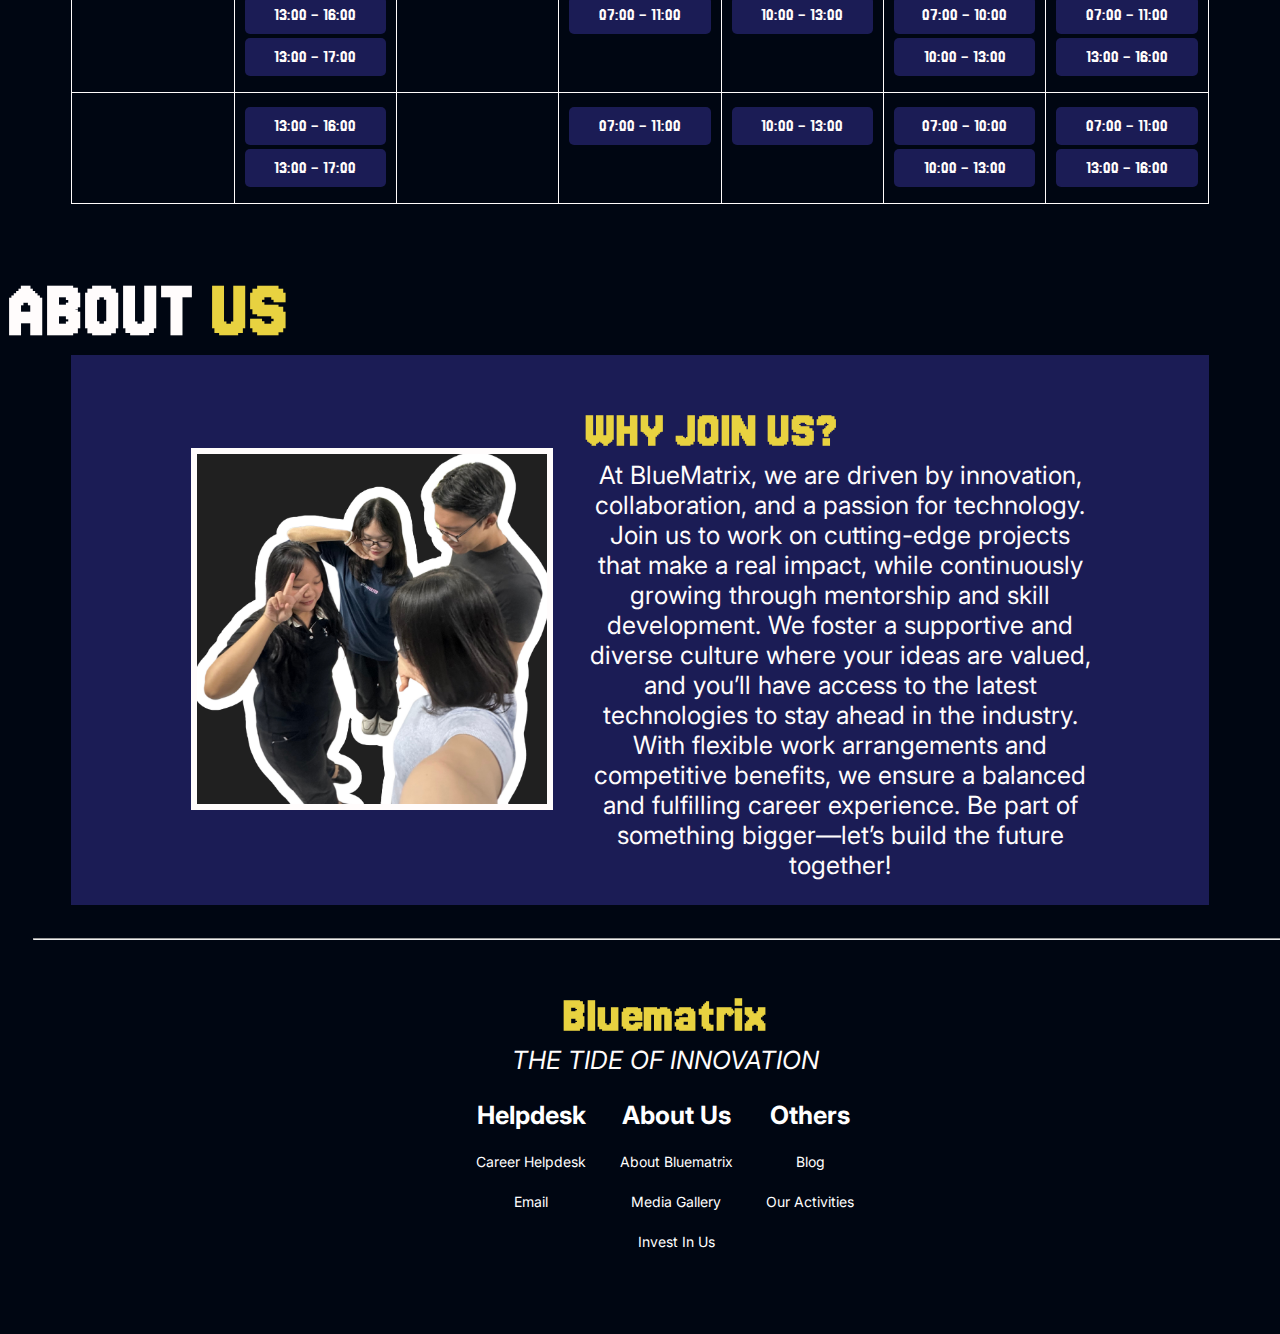
==== commit 49e26075: "about.html" ====
--- a/about.html
+++ b/about.html
@@ -79,7 +79,7 @@
                 <h3>Doan Gia Han</h3>
                 <p>Student ID: 105506817</p>
                 <p>Email: <a href="mailto:handoangia2612@gmail.com">handoangia2612@gmail.com</a></p>
-                <p>Major: Data Science<</p>
+                <p>Major: Data Science</p>
             </div>
             <img src="Han.jpg" alt="Doan Gia Han">
         </div>
@@ -106,7 +106,7 @@
     </section>
 
     <section class="timetable">
-        <h2>TIMETABLE</h2>
+        <h2><span>TIMETABLE</span></h2>
         <div>
             <table>
                 <tr>
--- a/style.css
+++ b/style.css
@@ -683,13 +683,14 @@
     text-decoration: none;
 }
 .defi figure img{
-    width: 150px;
-    height: 150px; 
+    width: clamp<100px, 15vw, 200px);
+    height: auto; 
     object-fit: cover; 
     border: 2px solid #FFFCFC;
     transition: transform 0.3s ease;
-    margin-top: 0;
-    margin-right: 150px;
+}
+defi img:hover {
+    transform: scale(1.1);
 }
 .team-member {
     display: flex;
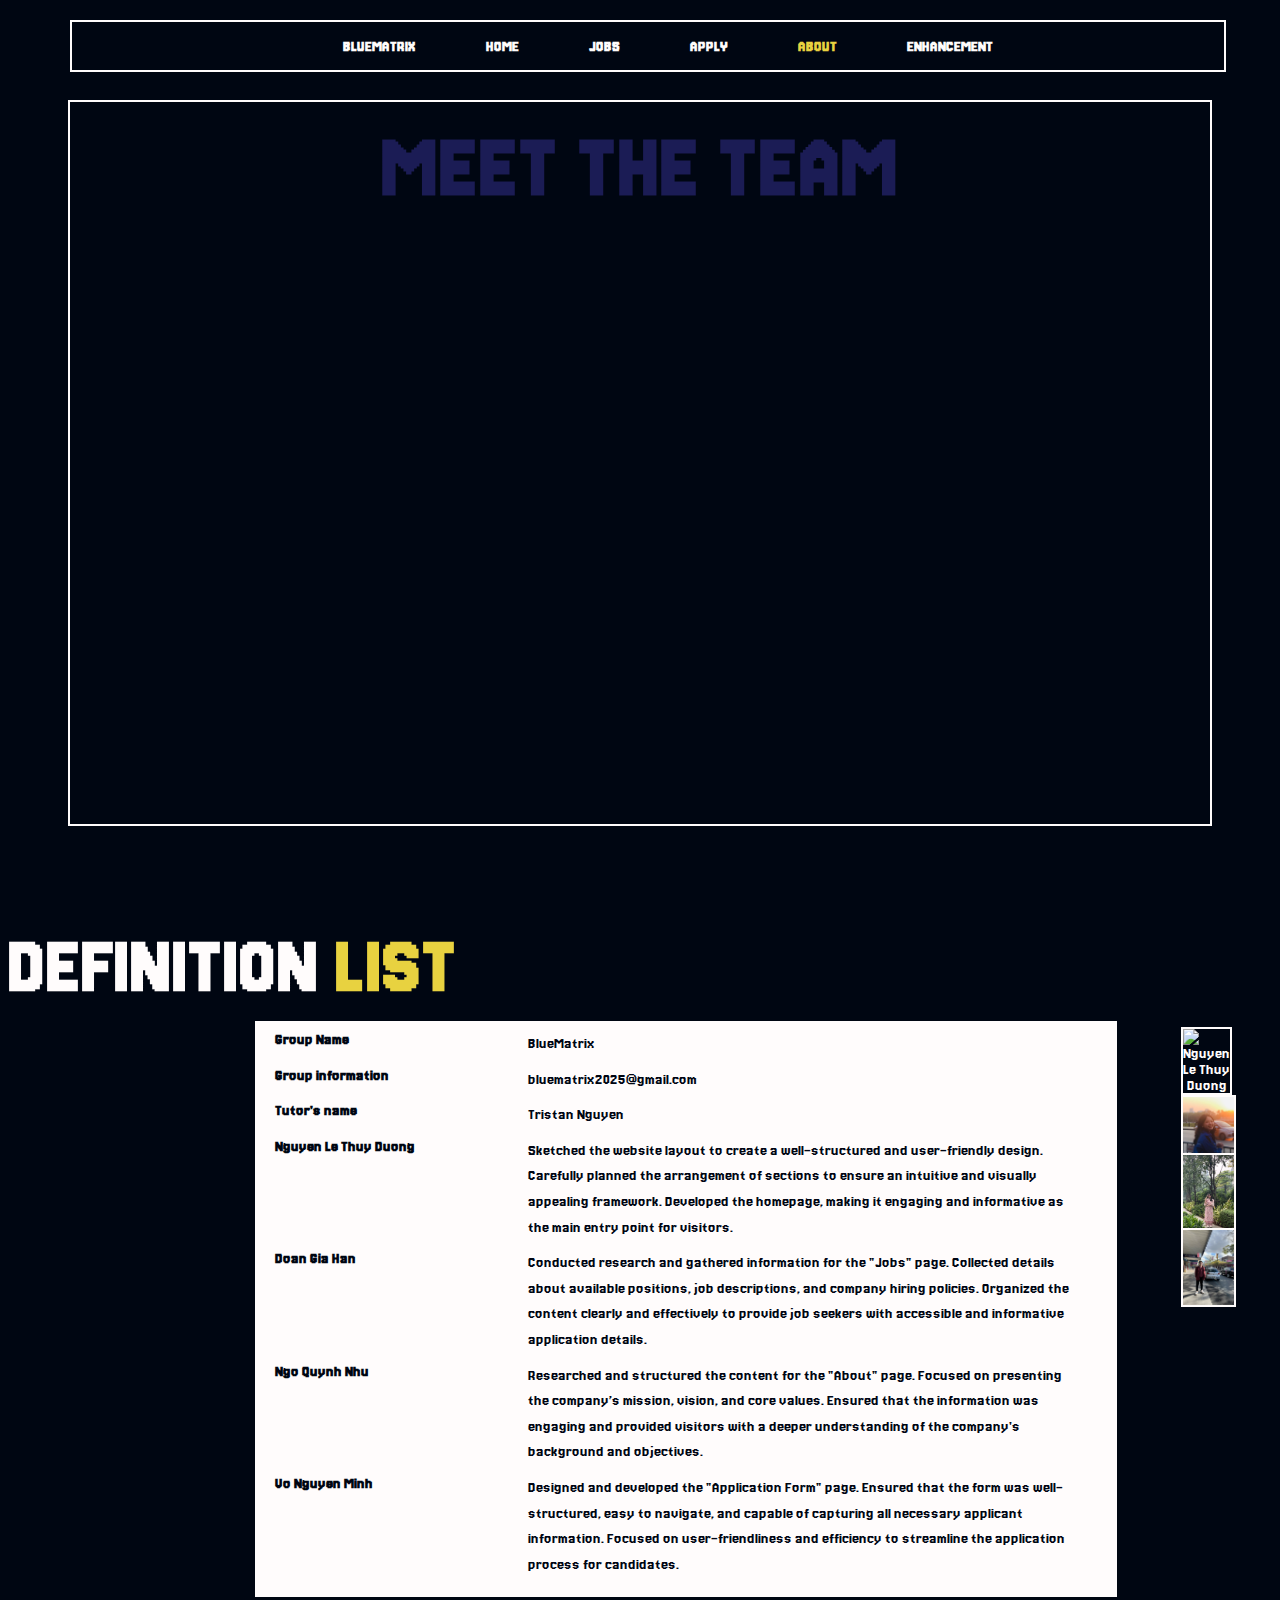
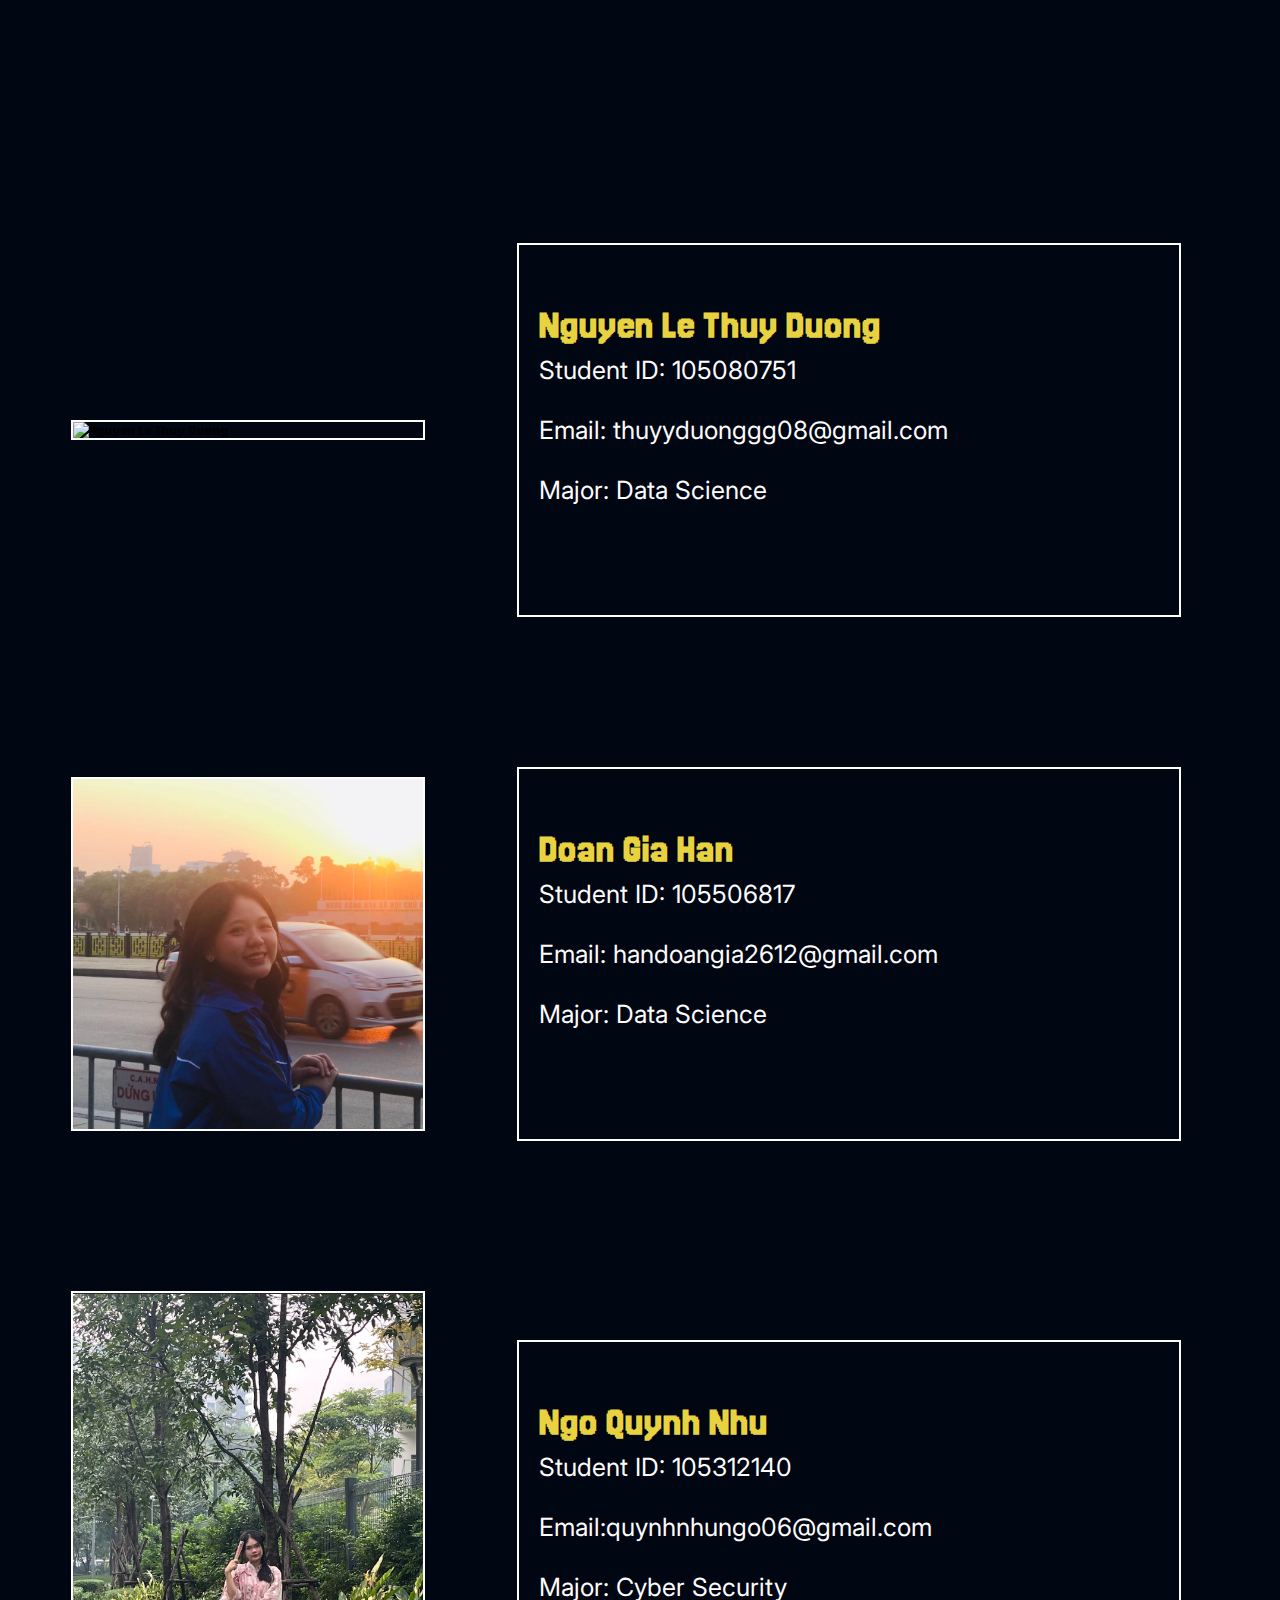
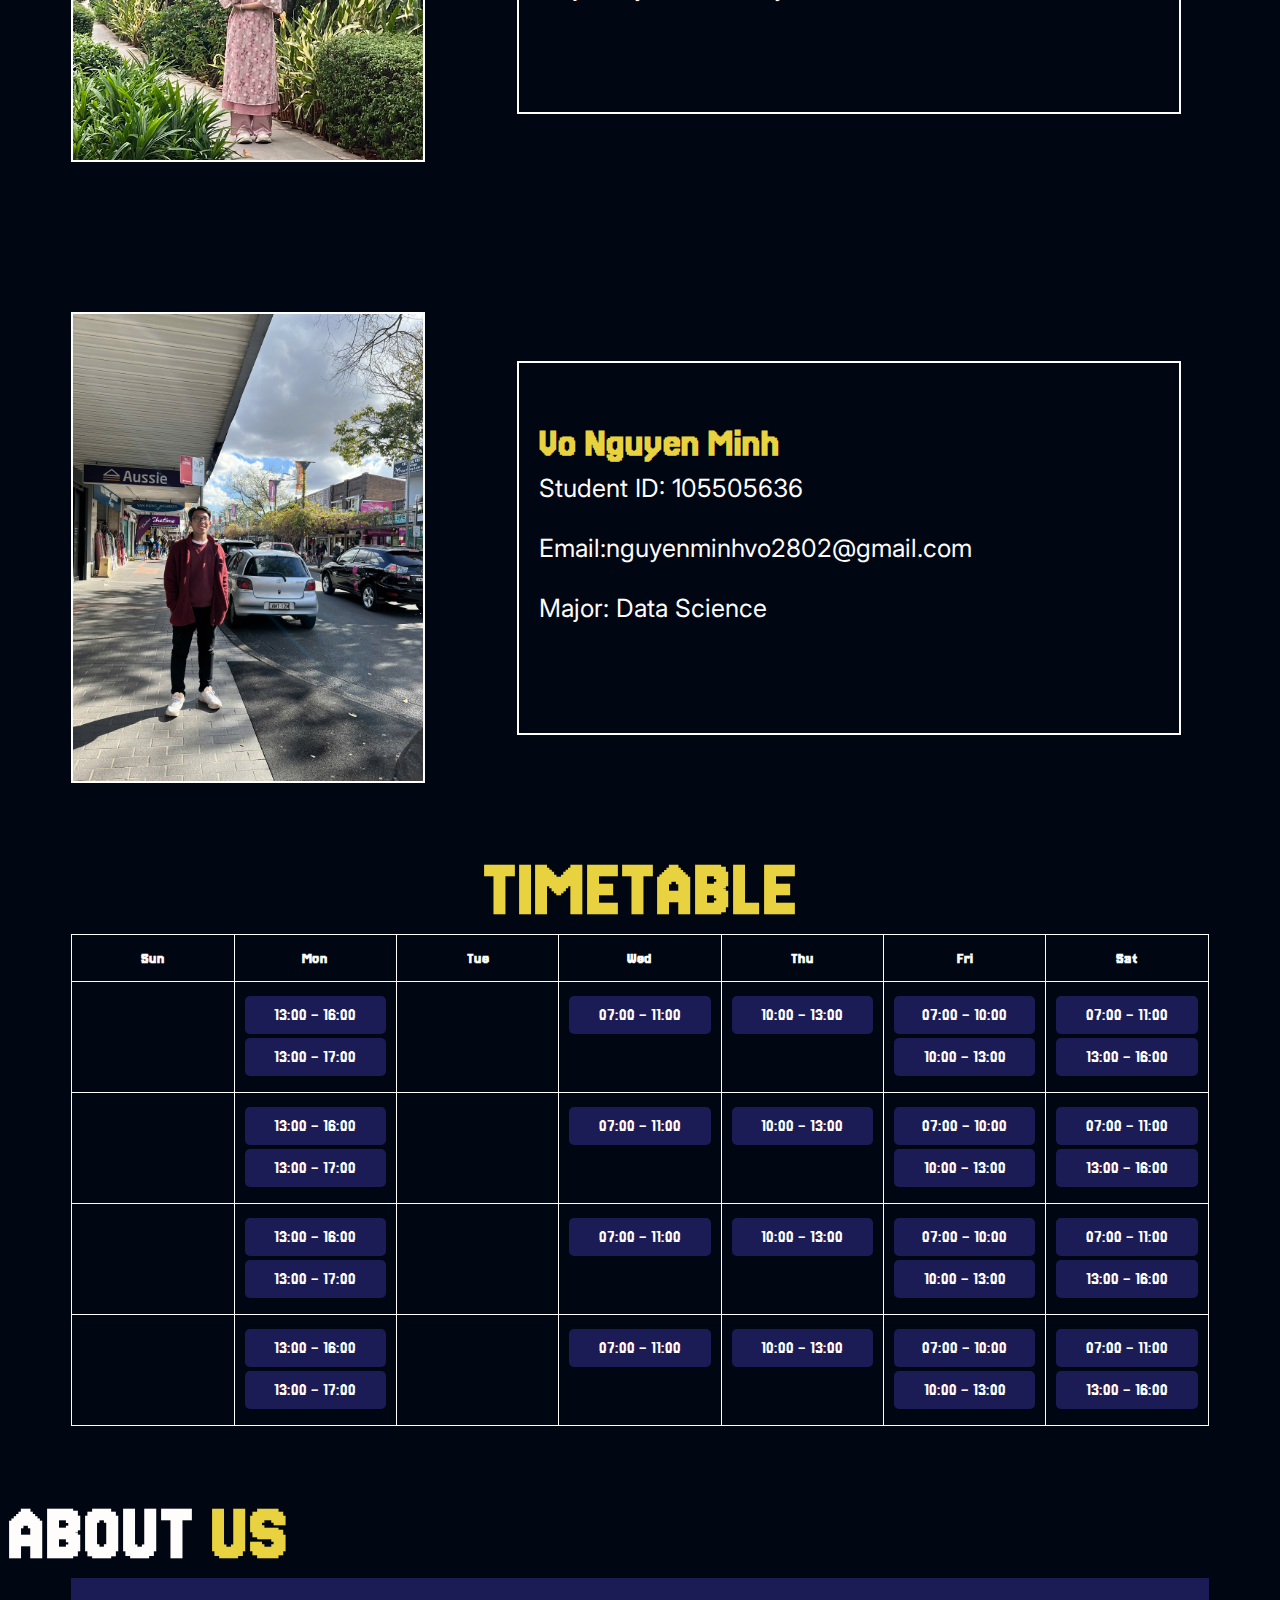
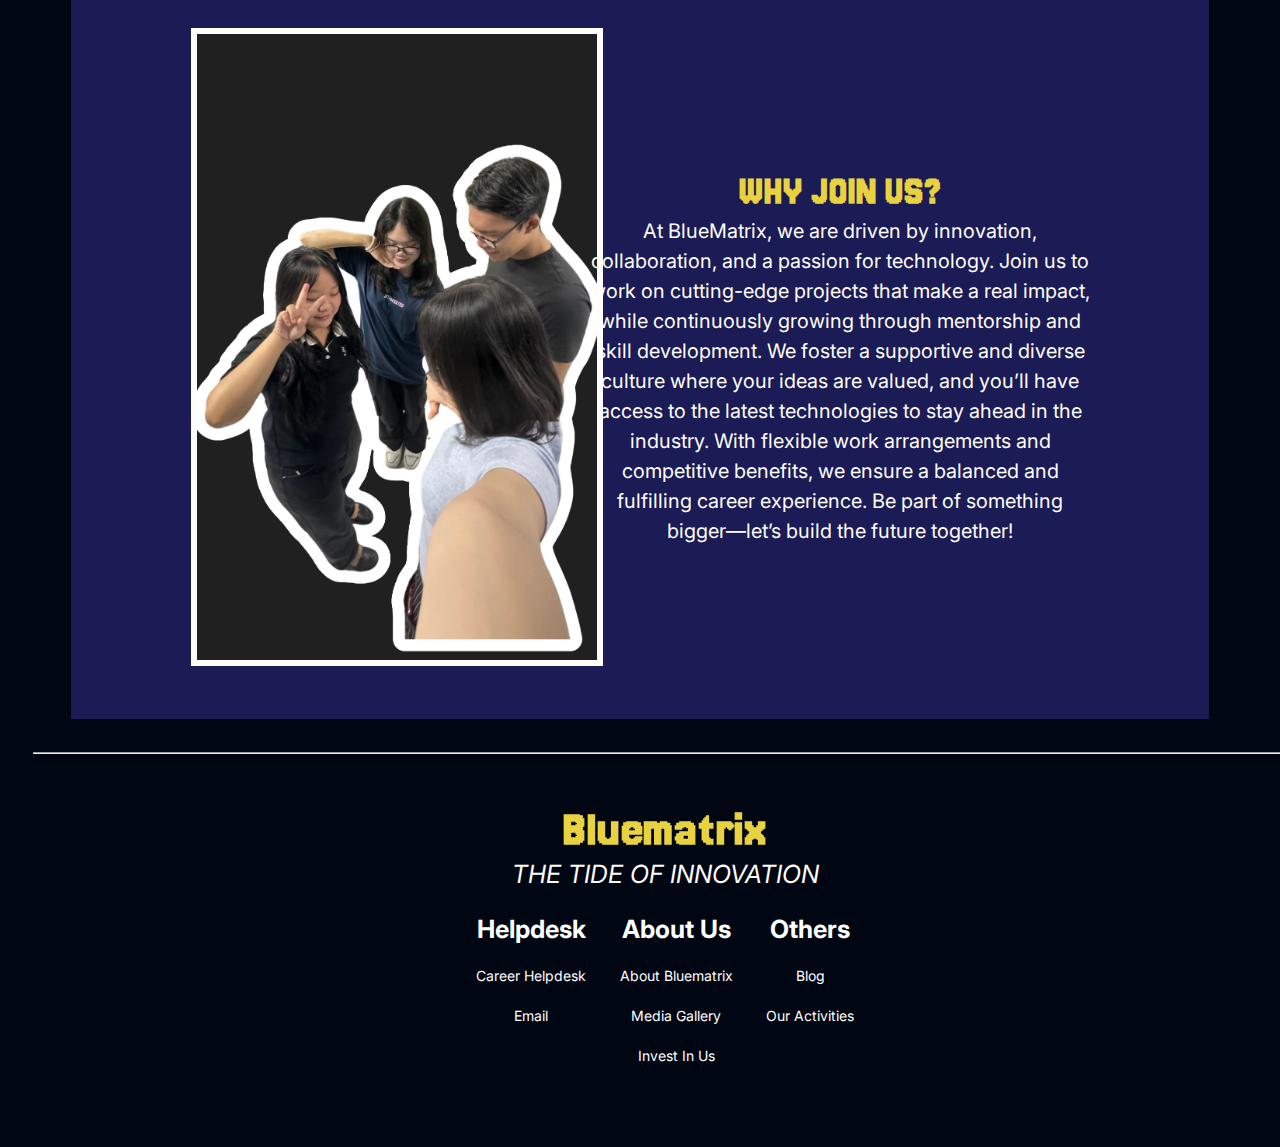
==== commit 68b128b9: "about.html" ====
--- a/about.html
+++ b/about.html
@@ -18,7 +18,7 @@
                 <li><a href="jobs.html">JOBS</a></li>
                 <li><a href="apply.html">APPLY</a></li>
                 <li><a href="about.html" class="active">ABOUT</a></li>
-                <li><a href="services.html">ENHANCEMENT</a></li>
+                <li><a href="enhancements.html">ENHANCEMENT</a></li>
             </ul>
         </nav>
     </header>
@@ -69,19 +69,19 @@
             <div class="team-info">
                 <h3>Nguyen Le Thuy Duong</h3>
                 <p>Student ID: 105080751</p>
-                <p>Email: <a href="mailto:thuyyduonggg08@gmail.com">thuyyduonggg08@gmail.com</a></p>
+                <p>Email:</strong> <a href="mailto:thuyyduonggg08@gmail.com">thuyyduonggg08@gmail.com</a></p>
                 <p>Major: Data Science</p>
             </div>
         </div>
 
         <div class="team-member">
+            <img src="Han.jpg" alt="Doan Gia Han">
             <div id="GH" class="team-info">
                 <h3>Doan Gia Han</h3>
                 <p>Student ID: 105506817</p>
                 <p>Email: <a href="mailto:handoangia2612@gmail.com">handoangia2612@gmail.com</a></p>
                 <p>Major: Data Science</p>
             </div>
-            <img src="Han.jpg" alt="Doan Gia Han">
         </div>
 
         <div class="team-member">
@@ -89,24 +89,25 @@
             <div id="QN" class="team-info">
                 <h3>Ngo Quynh Nhu</h3>
                 <p>Student ID: 105312140</p>
-                <p>Email: <a href="mailto:quynhnhungo06@gmail.com">quynhnhungo06@gmail.com</a></p>
+                <p>Email:<a href="mailto:quynhnhungo06@gmail.com">quynhnhungo06@gmail.com</a></p>
                 <p>Major: Cyber Security</p>
             </div>
         </div>
 
         <div class="team-member">
+            <img src="NGUYENMINH.jpg" alt="Vo Nguyen Minh">
             <div id="NM" class="team-info">
                 <h3>Vo Nguyen Minh</h3>
                 <p>Student ID: 105505636</p>
-                <p>Email: <a href="mailto:nguyenminhvo2802@gmail.com">nguyenminhvo2802@gmail.com</a></p>
-                <p>Major: Data Science </p>
-            </div>
-            <img src="NGUYENMINH.jpg" alt="Vo Nguyen Minh">
+                <p>Email:<a href="mailto:nguyenminhvo2802@gmail.com">nguyenminhvo2802@gmail.com</a></p>
+                <p>Major: Data Science</p>
+            </div>
+            
         </div>
     </section>
 
     <section class="timetable">
-        <h2><span>TIMETABLE</span></h2>
+        <h2>TIMETABLE</h2>
         <div>
             <table>
                 <tr>
@@ -250,3 +251,4 @@
       </footer>
 </body>
 </html>
+
--- a/style.css
+++ b/style.css
@@ -683,14 +683,12 @@
     text-decoration: none;
 }
 .defi figure img{
-    width: clamp<100px, 15vw, 200px);
-    height: auto; 
+    max-width: 200px;
+    width: 100%;
+    height: 100%; 
     object-fit: cover; 
     border: 2px solid #FFFCFC;
     transition: transform 0.3s ease;
-}
-defi img:hover {
-    transform: scale(1.1);
 }
 .team-member {
     display: flex;
@@ -703,13 +701,10 @@
     overflow: hidden;
 }
 .team-member img {
-    width: 100%; 
-    height: 100%;
     max-width: 350px;
-    height: 370px; 
-    object-fit: cover; 
+    width: 100%;
+    height: auto;
     border: 2px solid #FFFCFC;
-    transition: transform 0.3s ease;
 }
 .team-info {
     position: relative;
@@ -727,9 +722,8 @@
     margin: 0 auto; 
 }
 .team-info h3 {
-    margin-top: 20px;
+    font-size: clamp(1.5rem, 5vw, 2.5rem);
     color: #E8D240;
-    font-size: 2.4vw;
 }
 table {
     width: 90%;
@@ -738,7 +732,6 @@
 }
 th, td {
     padding: 10px;
-    margin: 0;
     border: 1px solid #FFFCFC;
     text-align: center;
     vertical-align: top;
@@ -819,28 +812,28 @@
     padding: 50px;
 }
 .about .row .image-container img{
-    width: 100%; 
-    max-width: 350px;
-    height: 100%; 
-    max-height: 350px;
+    width: clamp(200px, 50vw, 400px);
     border: 6px solid #FFFCFC;
     object-fit: cover; 
     margin-left: 20%;
 }
 .about .row .content{
     flex: 1 1 20px;
-    font-size: 20px;
-}
-.about .row .content h1{
-    font-size: 30px;
-}
-.text-container h3 {
-font-size: 36px;
-margin-bottom: 20px;
-color: #FFFCFC;
+    max-width: 600px;
+    text-align: center;
+}
+.about .content h3 {
+    font-size: clamp(1.5rem, 4vw, 2.5rem);
+    color: #E8D240;
+}
+
+.about .content p {
+    font-size: clamp(1rem, 2.5vw, 1.25rem);
+    color: #FFFCFC;
+    line-height: 1.5;
 }
 @media (max-width: 995px) {
-    .team-member {
+    .definition-container, .team-member {
         flex-direction: column;
         text-align: center;
     }
@@ -848,14 +841,8 @@
         width: 100%;
         text-align: center;
     }
-    .team-member img {
-        width: 100%; 
-        height: 250px;
-        object-fit: cover; 
-    }
-    .team-info {
-        width: 100%; 
-        text-align: center; 
+     .about .row {
+        flex-direction: column;
     }
 }
 
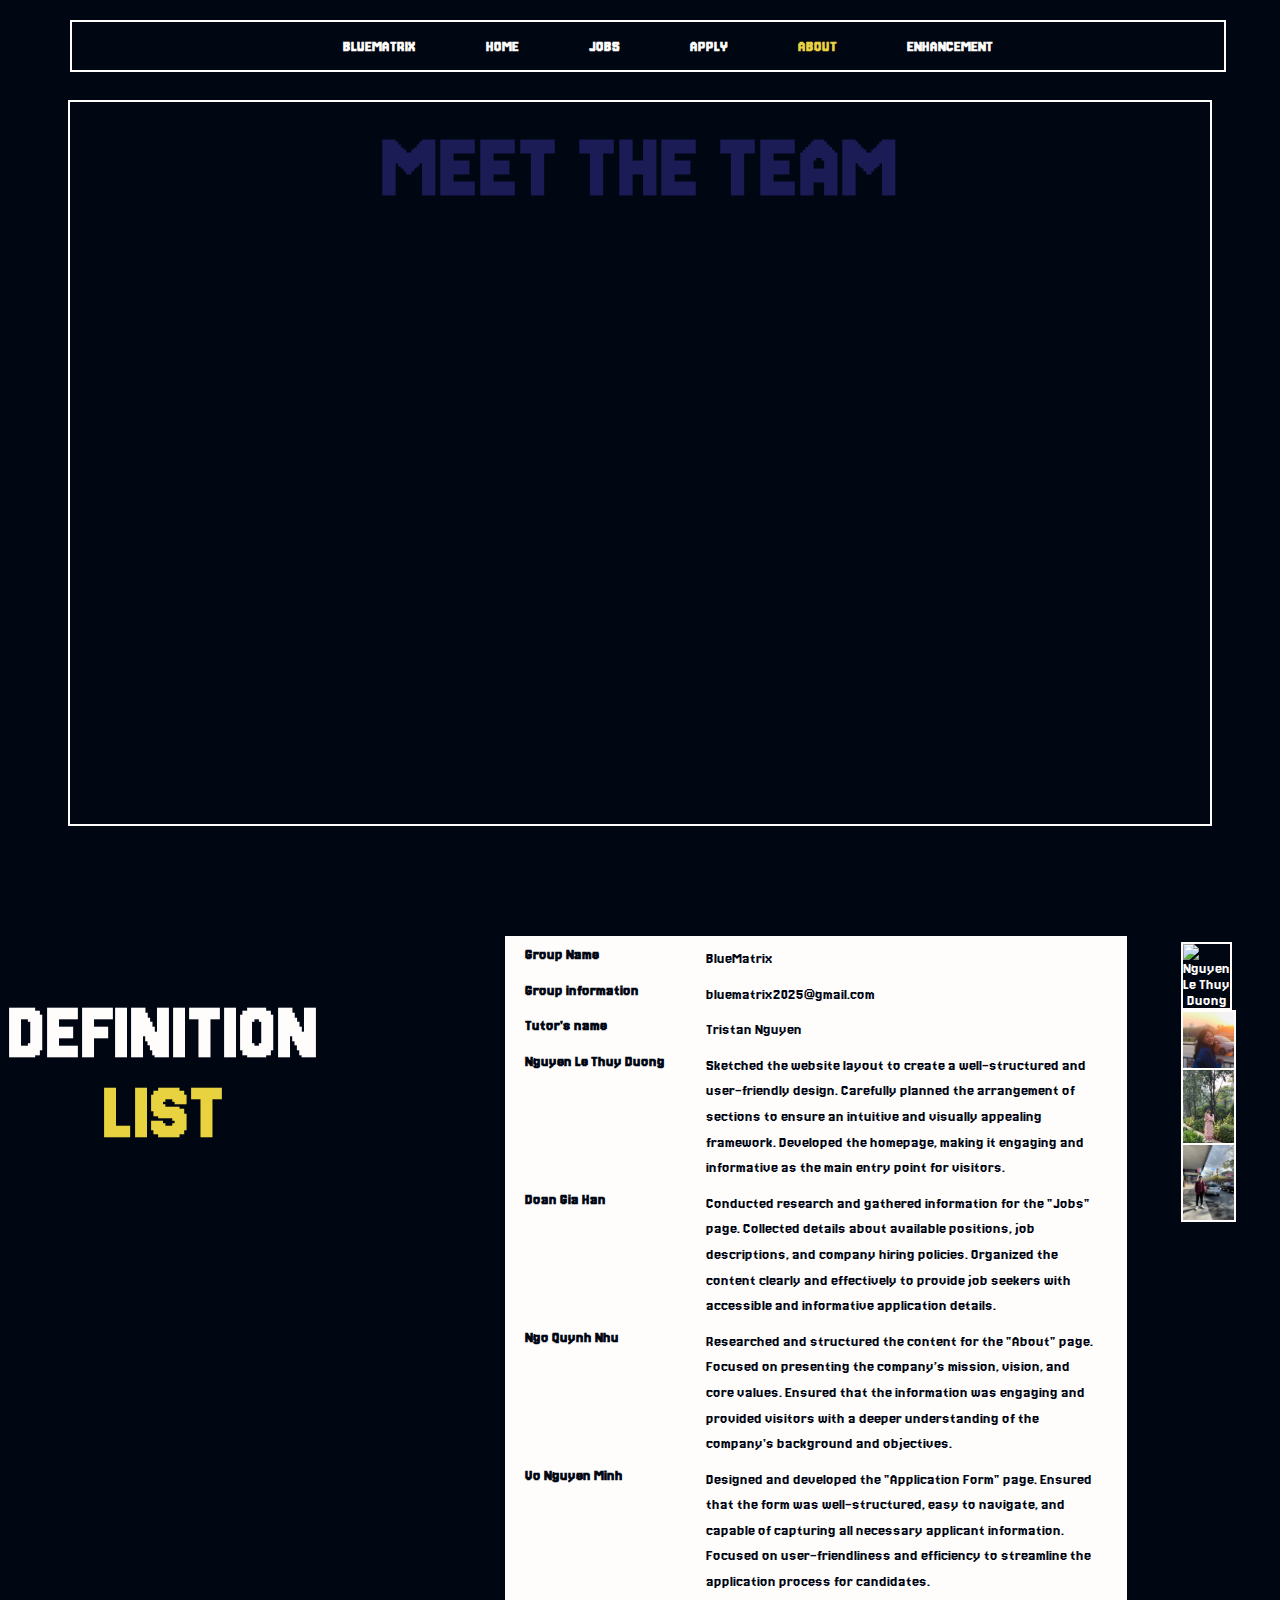
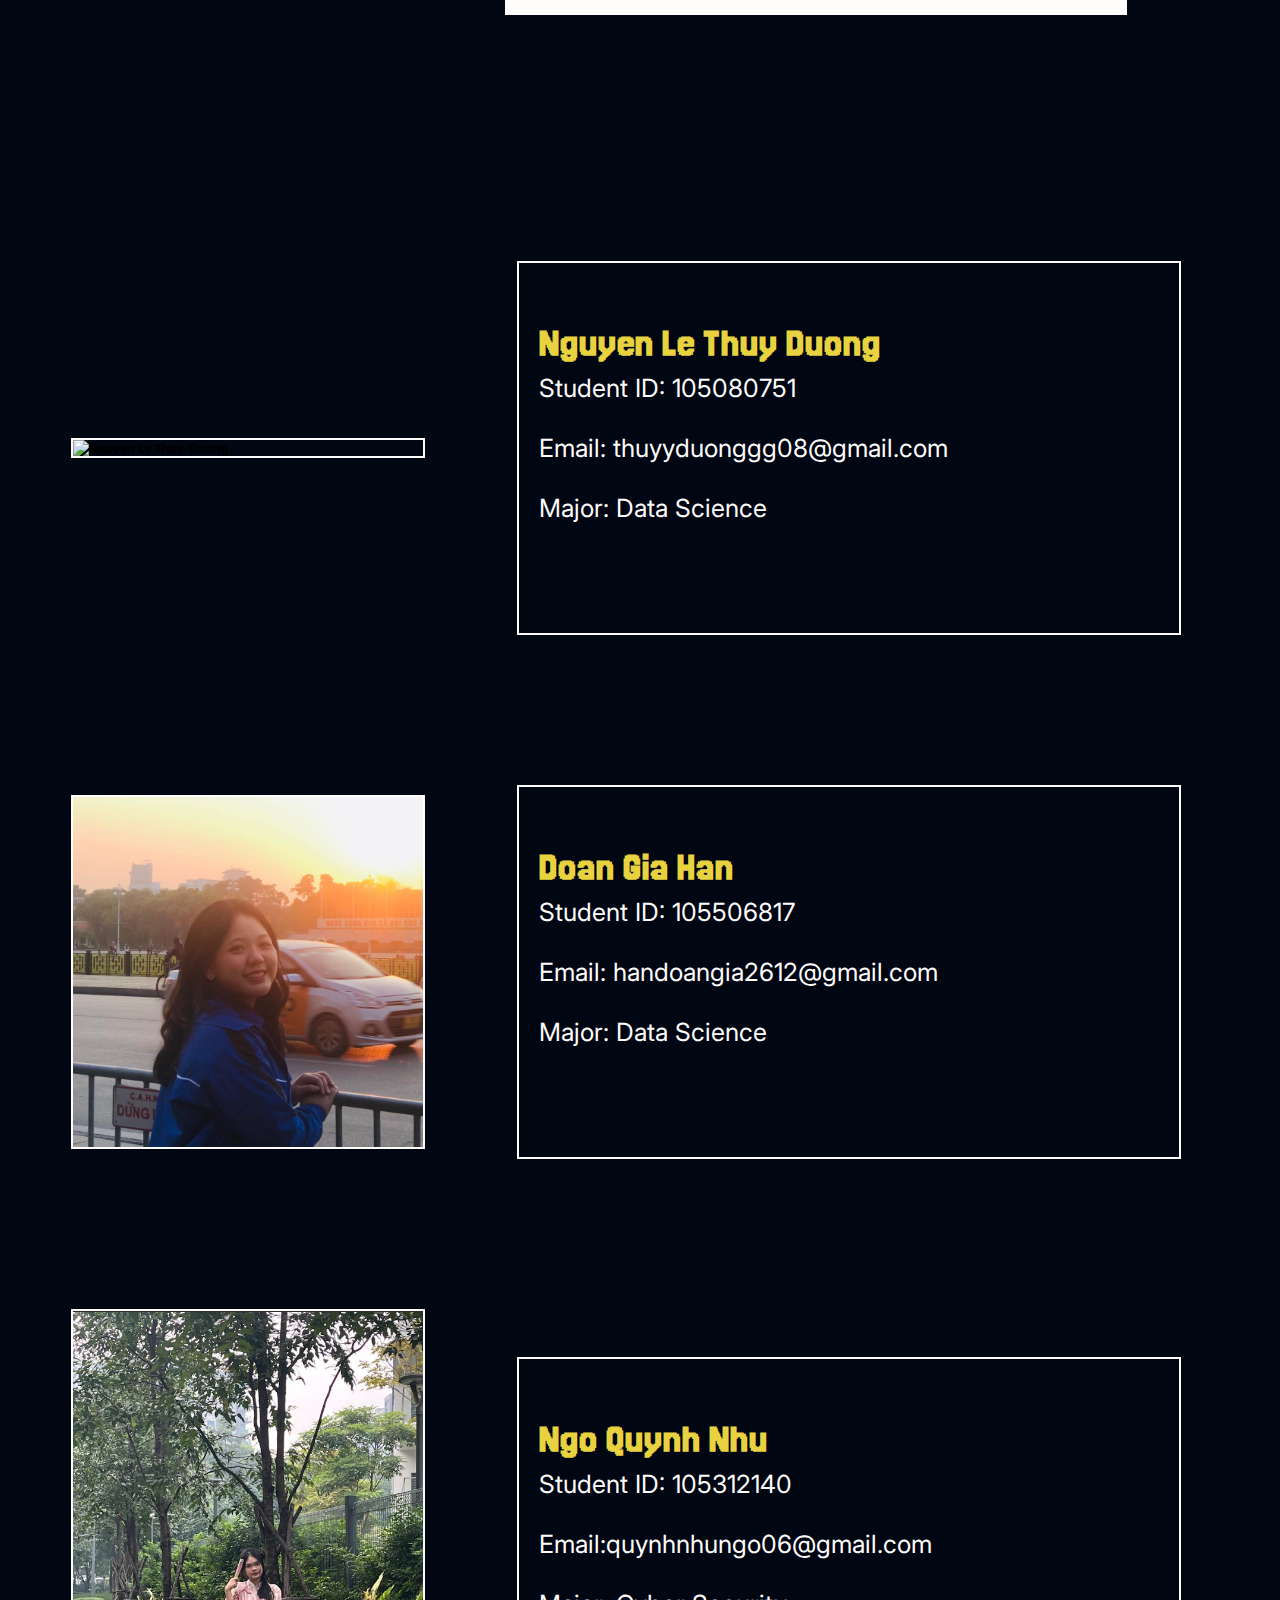
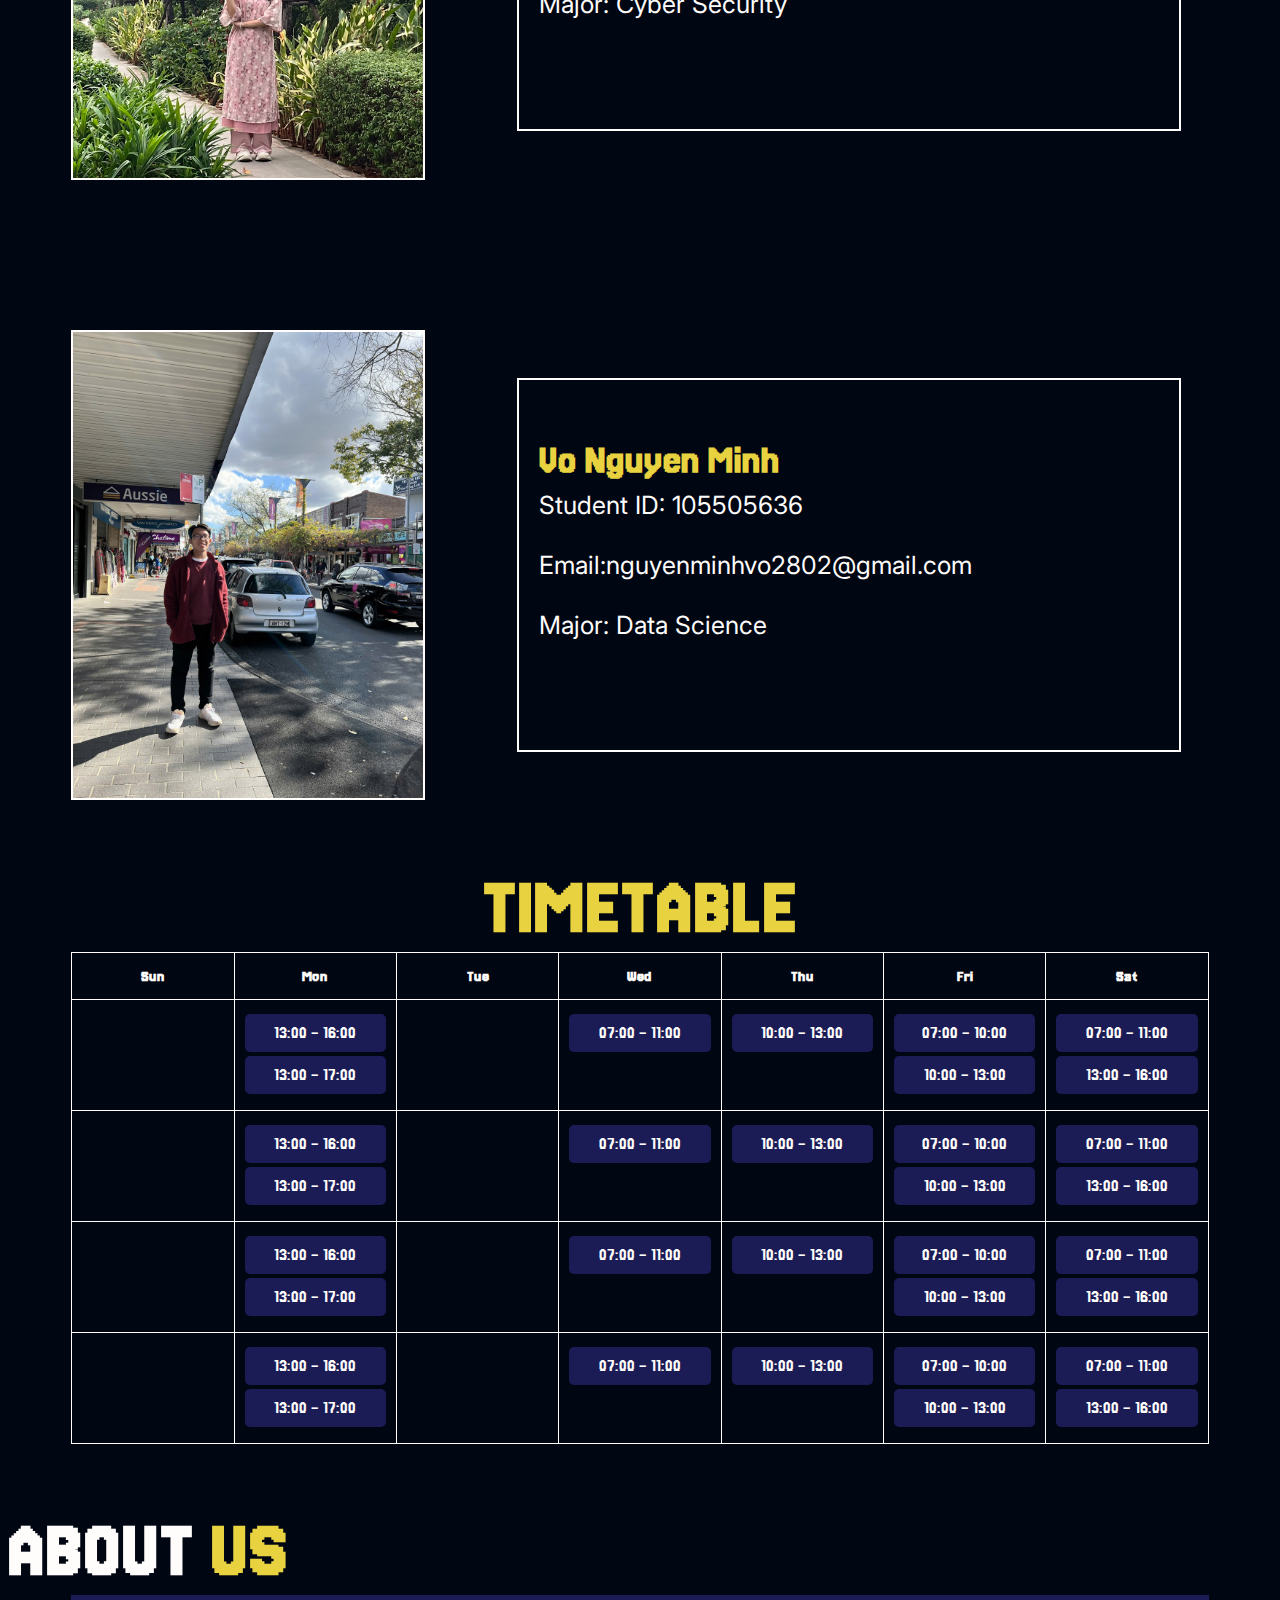
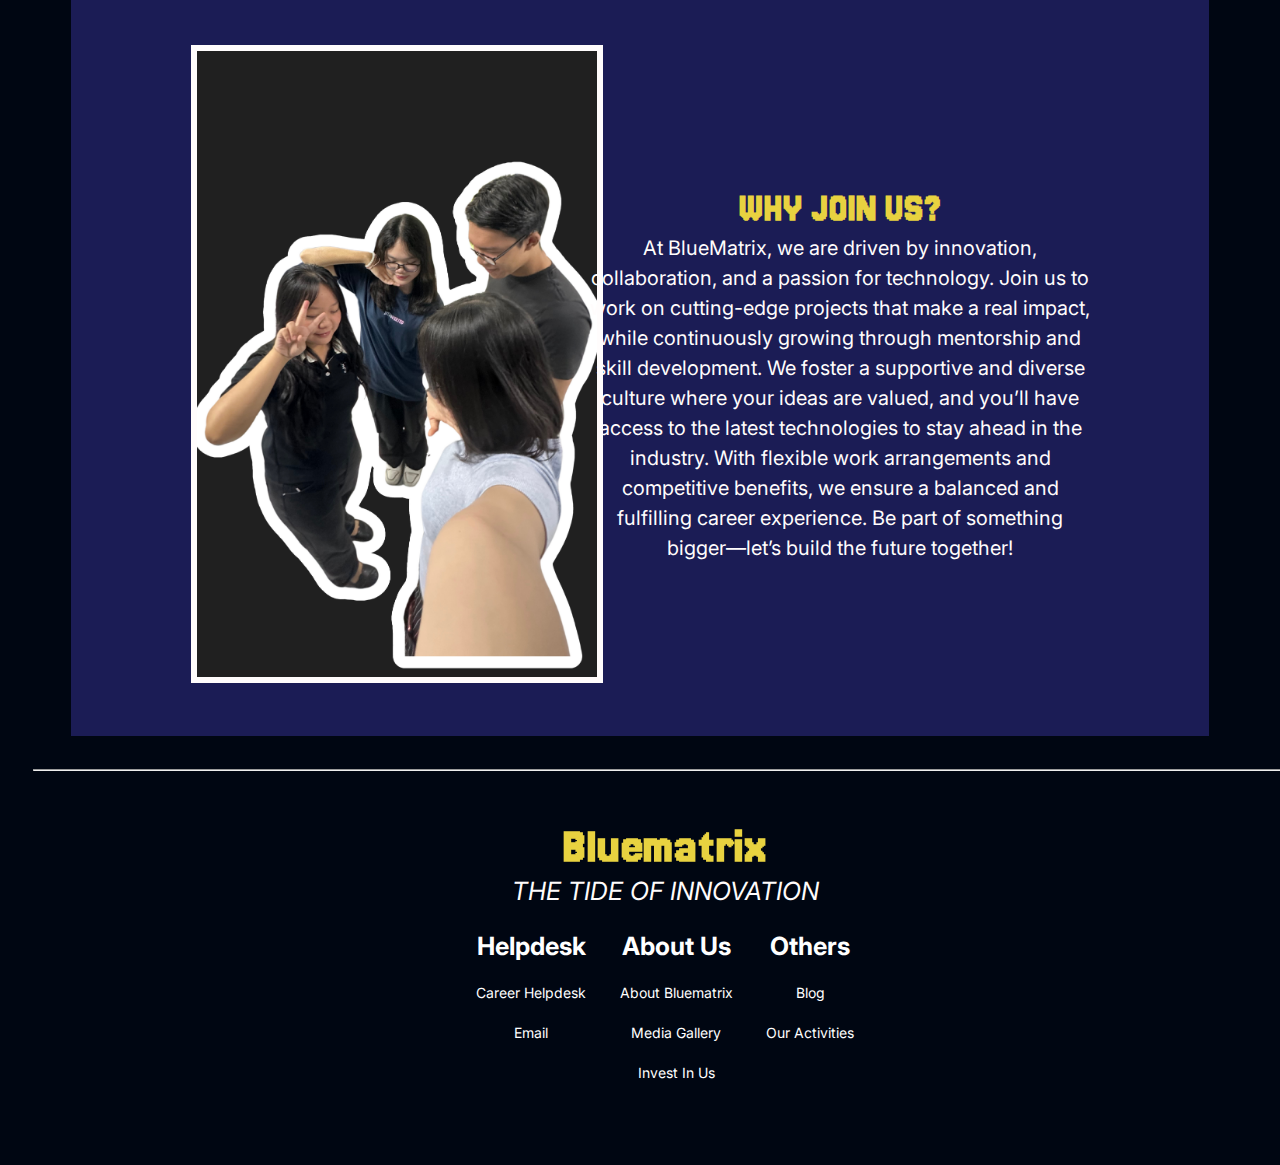
==== commit a0692b84: "about.html" ====
--- a/about.html
+++ b/about.html
@@ -26,8 +26,9 @@
     <section class="intro">
         <h1>MEET THE TEAM</h1>
     </section>
-    <h2> <span>DEFINITION</span> LIST</h2>
+    
     <section class="definition-container">
+        <h2> <span>DEFINITION</span> LIST</h2>
         <div class="defition">
         <dl>
             <dt>Group Name</dt>
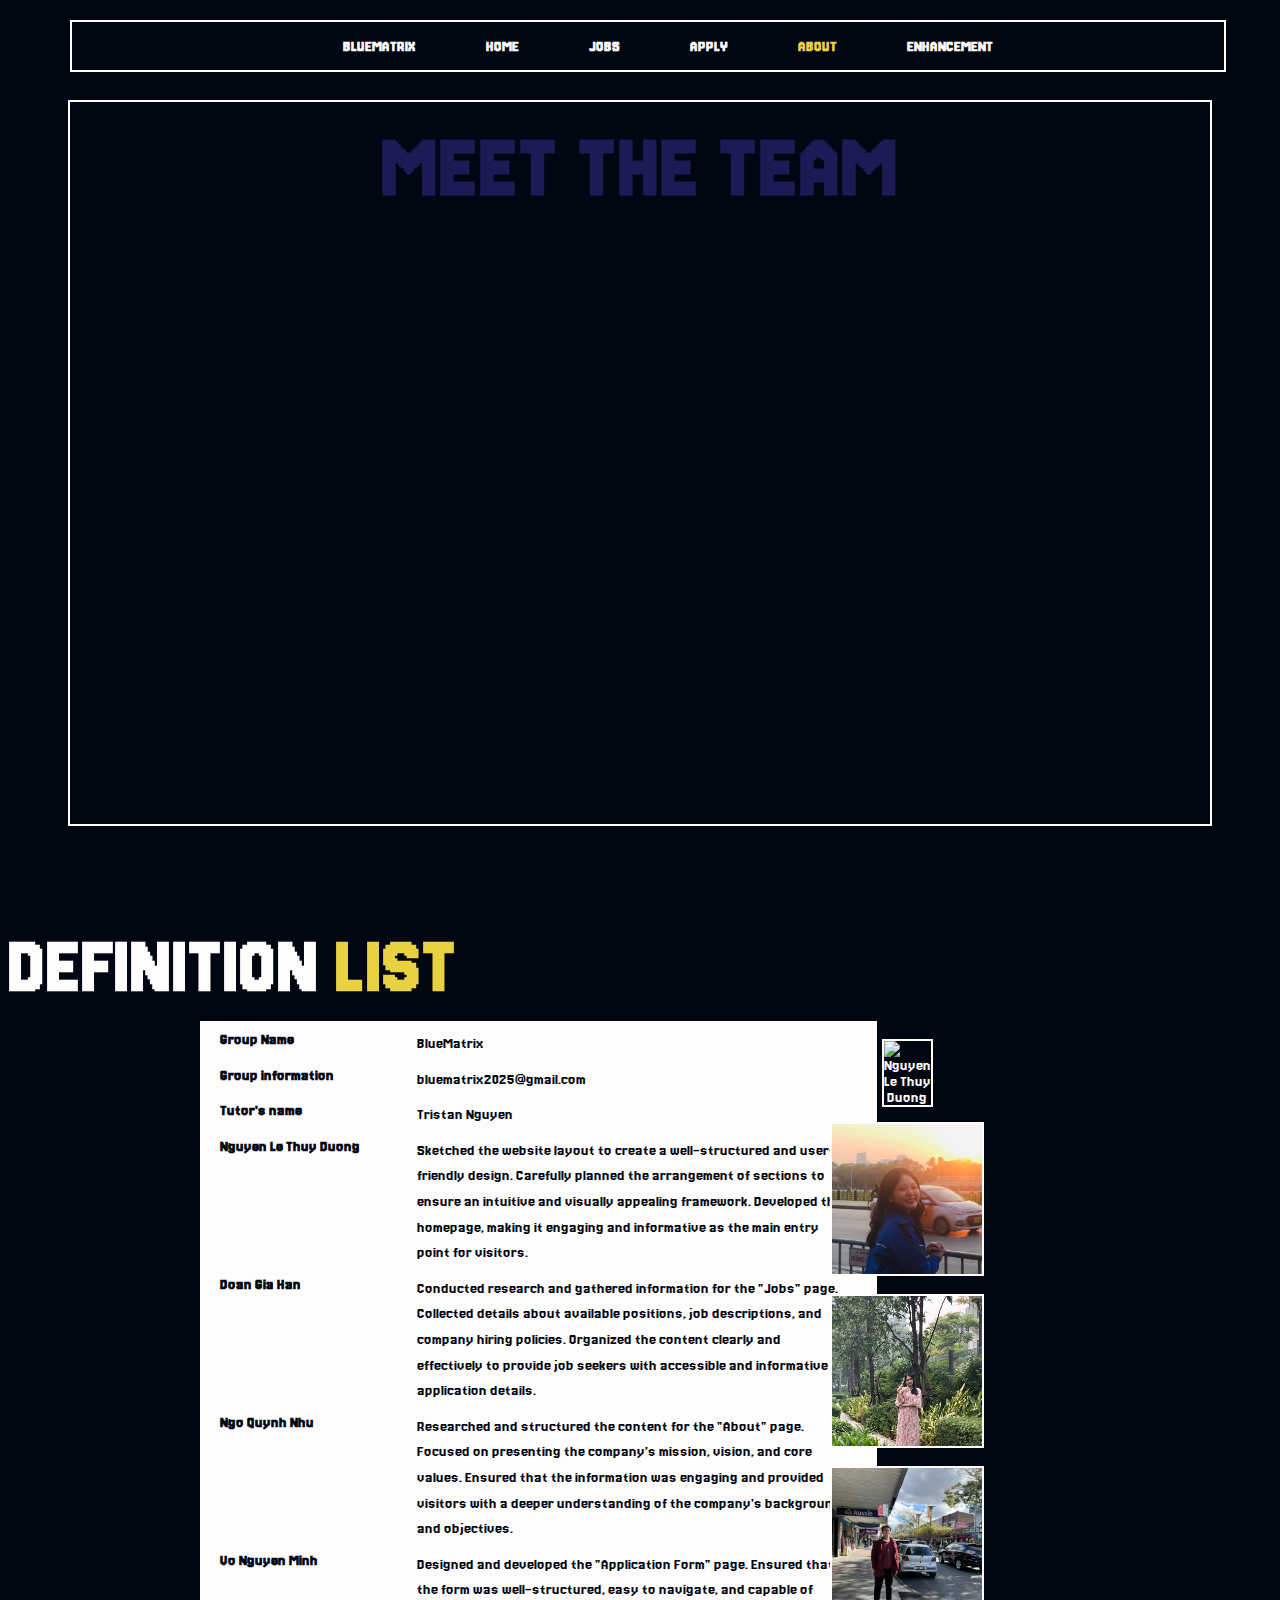
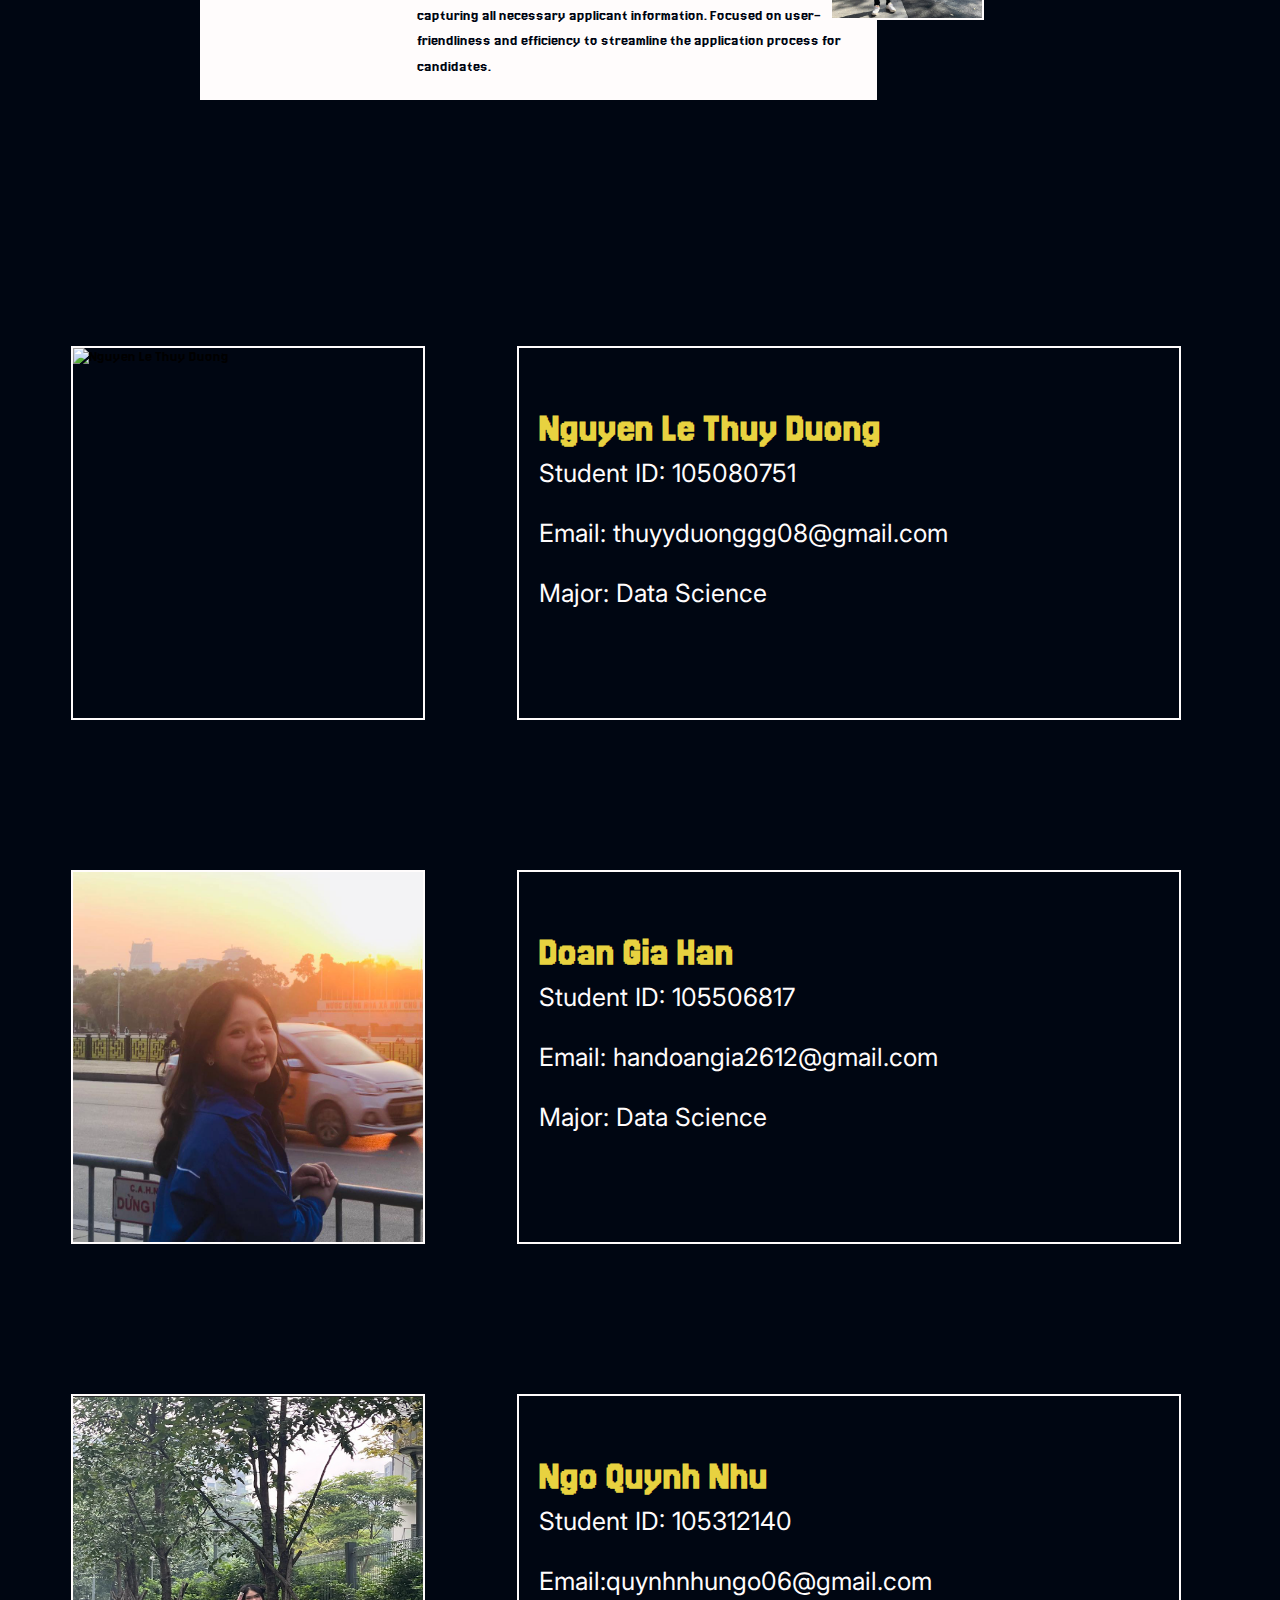
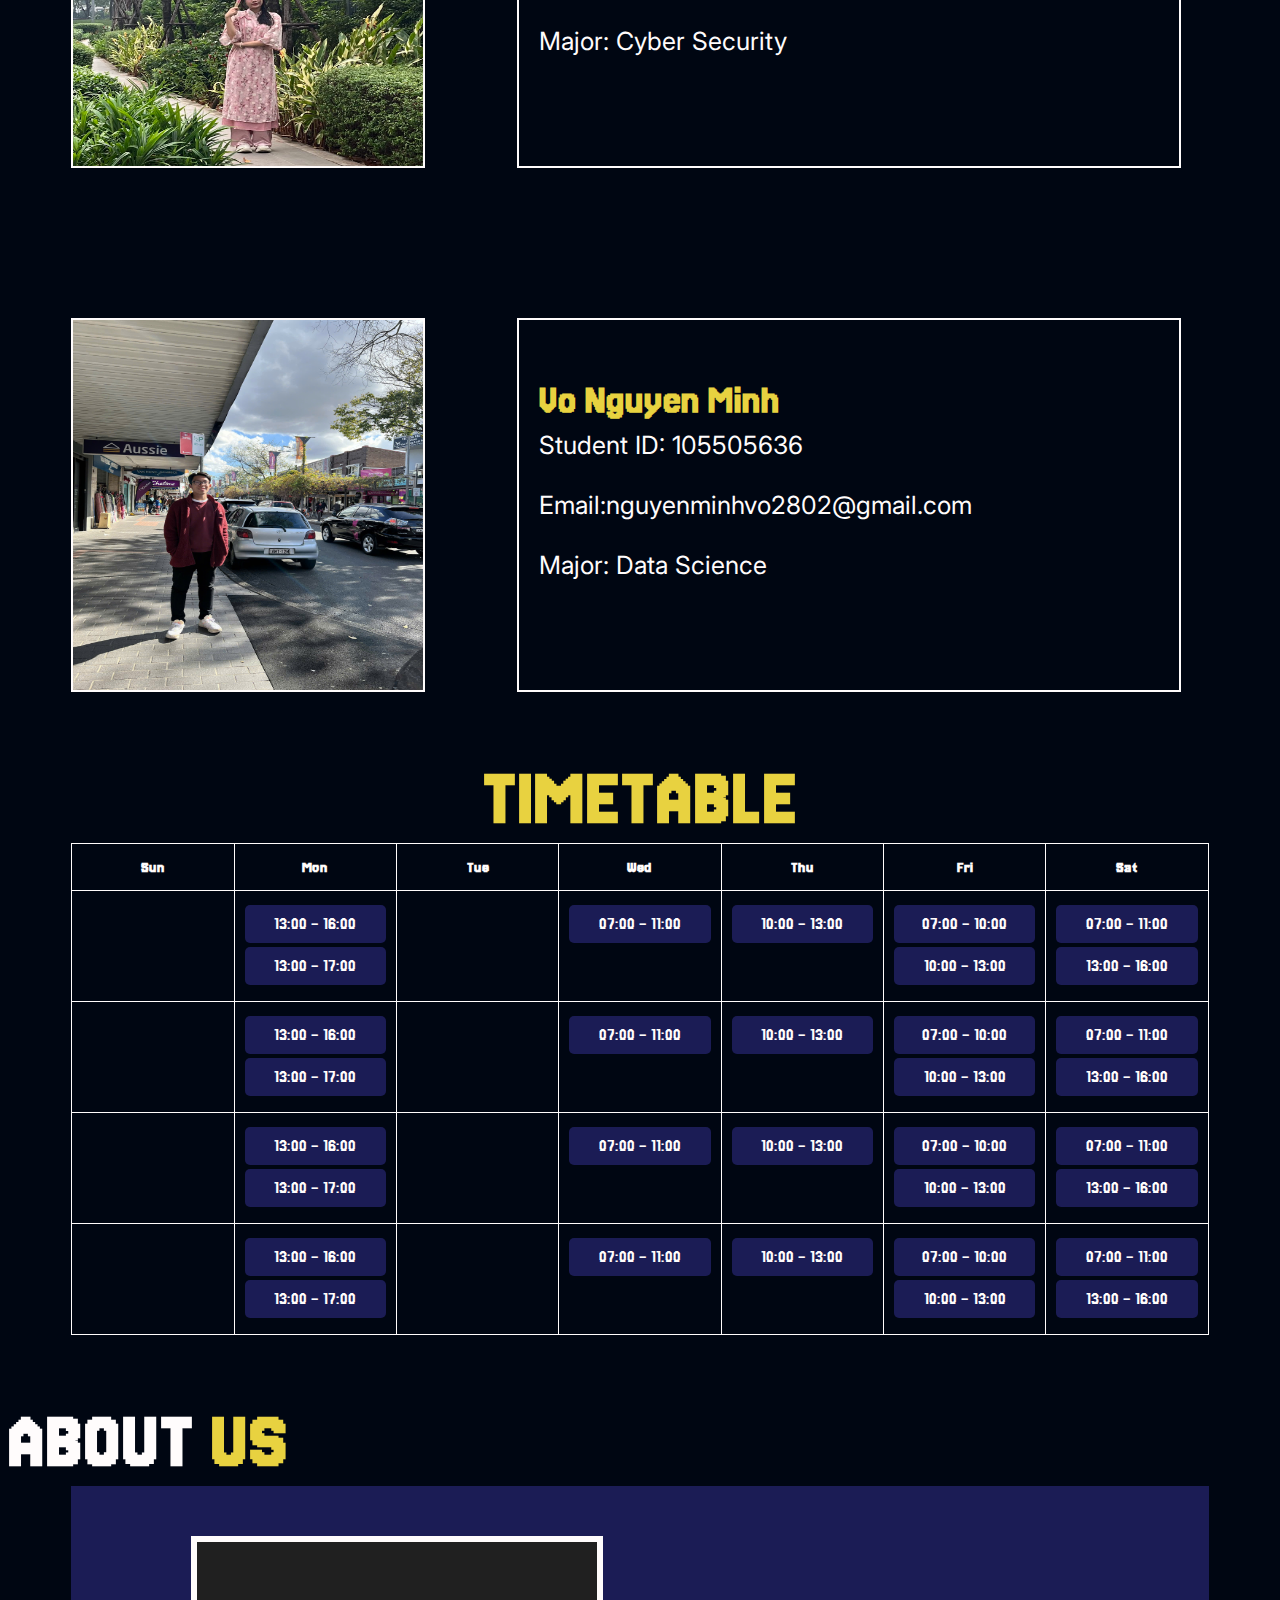
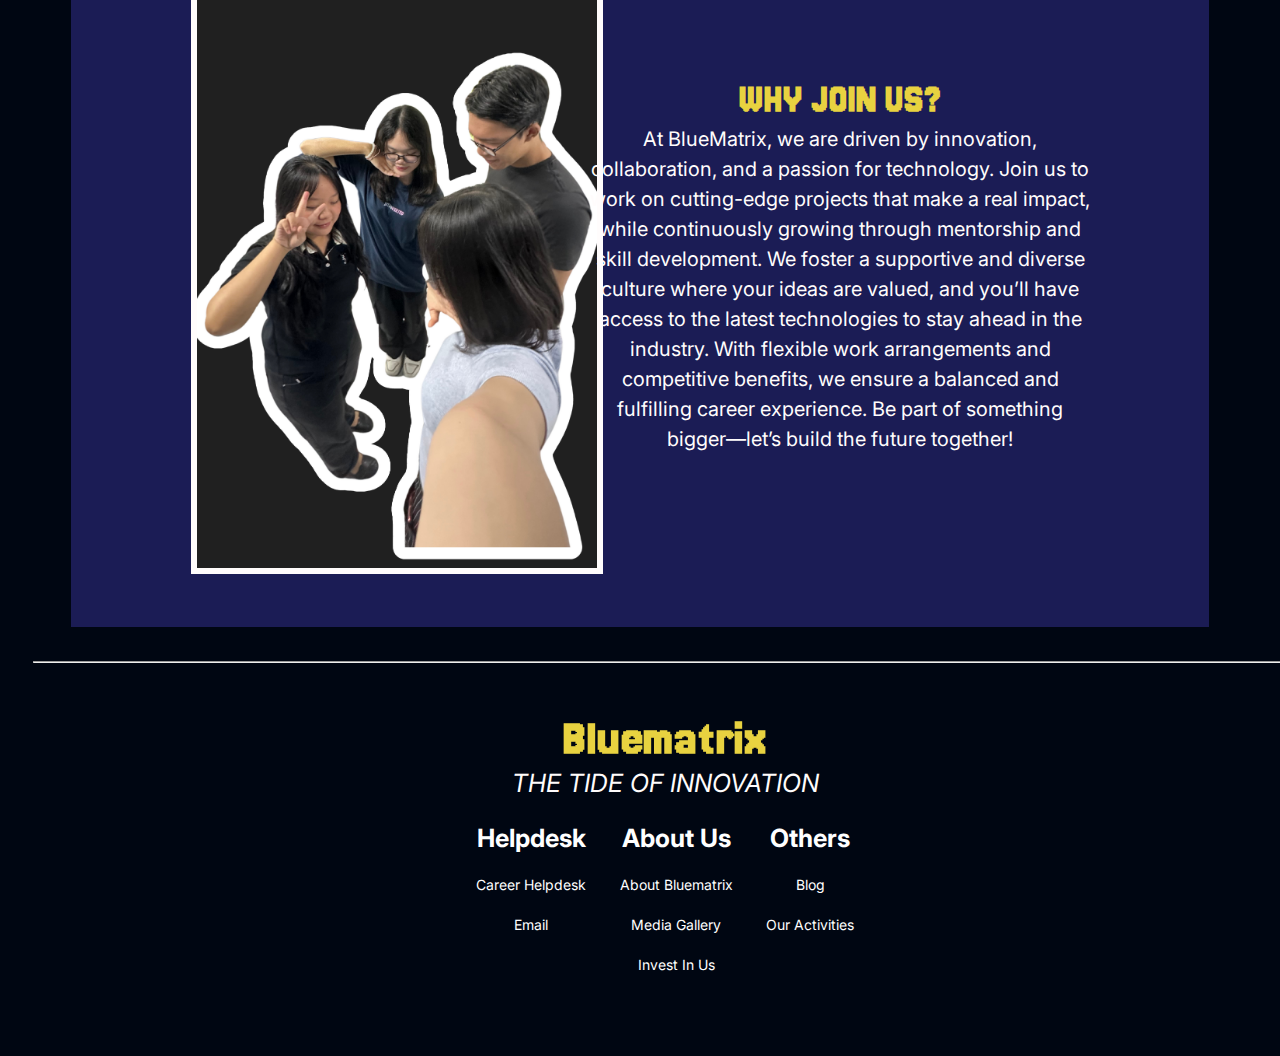
==== commit b96148b1: "about.html" ====
--- a/about.html
+++ b/about.html
@@ -27,8 +27,9 @@
         <h1>MEET THE TEAM</h1>
     </section>
     
+    <h2> <span>DEFINITION</span> LIST</h2>
+    
     <section class="definition-container">
-        <h2> <span>DEFINITION</span> LIST</h2>
         <div class="defition">
         <dl>
             <dt>Group Name</dt>
--- a/style.css
+++ b/style.css
@@ -597,10 +597,6 @@
     text-decoration: none;
 }
 
-.definition-container h2{
-    text-align: center;
-}
-
 .intro {
     text-align: center;
     border: 2px solid #FFFCFC;
@@ -683,12 +679,13 @@
     text-decoration: none;
 }
 .defi figure img{
-    max-width: 200px;
-    width: 100%;
-    height: 100%; 
+    width: 150px;
+    height: 150px; 
     object-fit: cover; 
     border: 2px solid #FFFCFC;
     transition: transform 0.3s ease;
+    margin-top: 3%;
+    margin-right: 350px;
 }
 .team-member {
     display: flex;
@@ -703,7 +700,7 @@
 .team-member img {
     max-width: 350px;
     width: 100%;
-    height: auto;
+    height: 370px;
     border: 2px solid #FFFCFC;
 }
 .team-info {
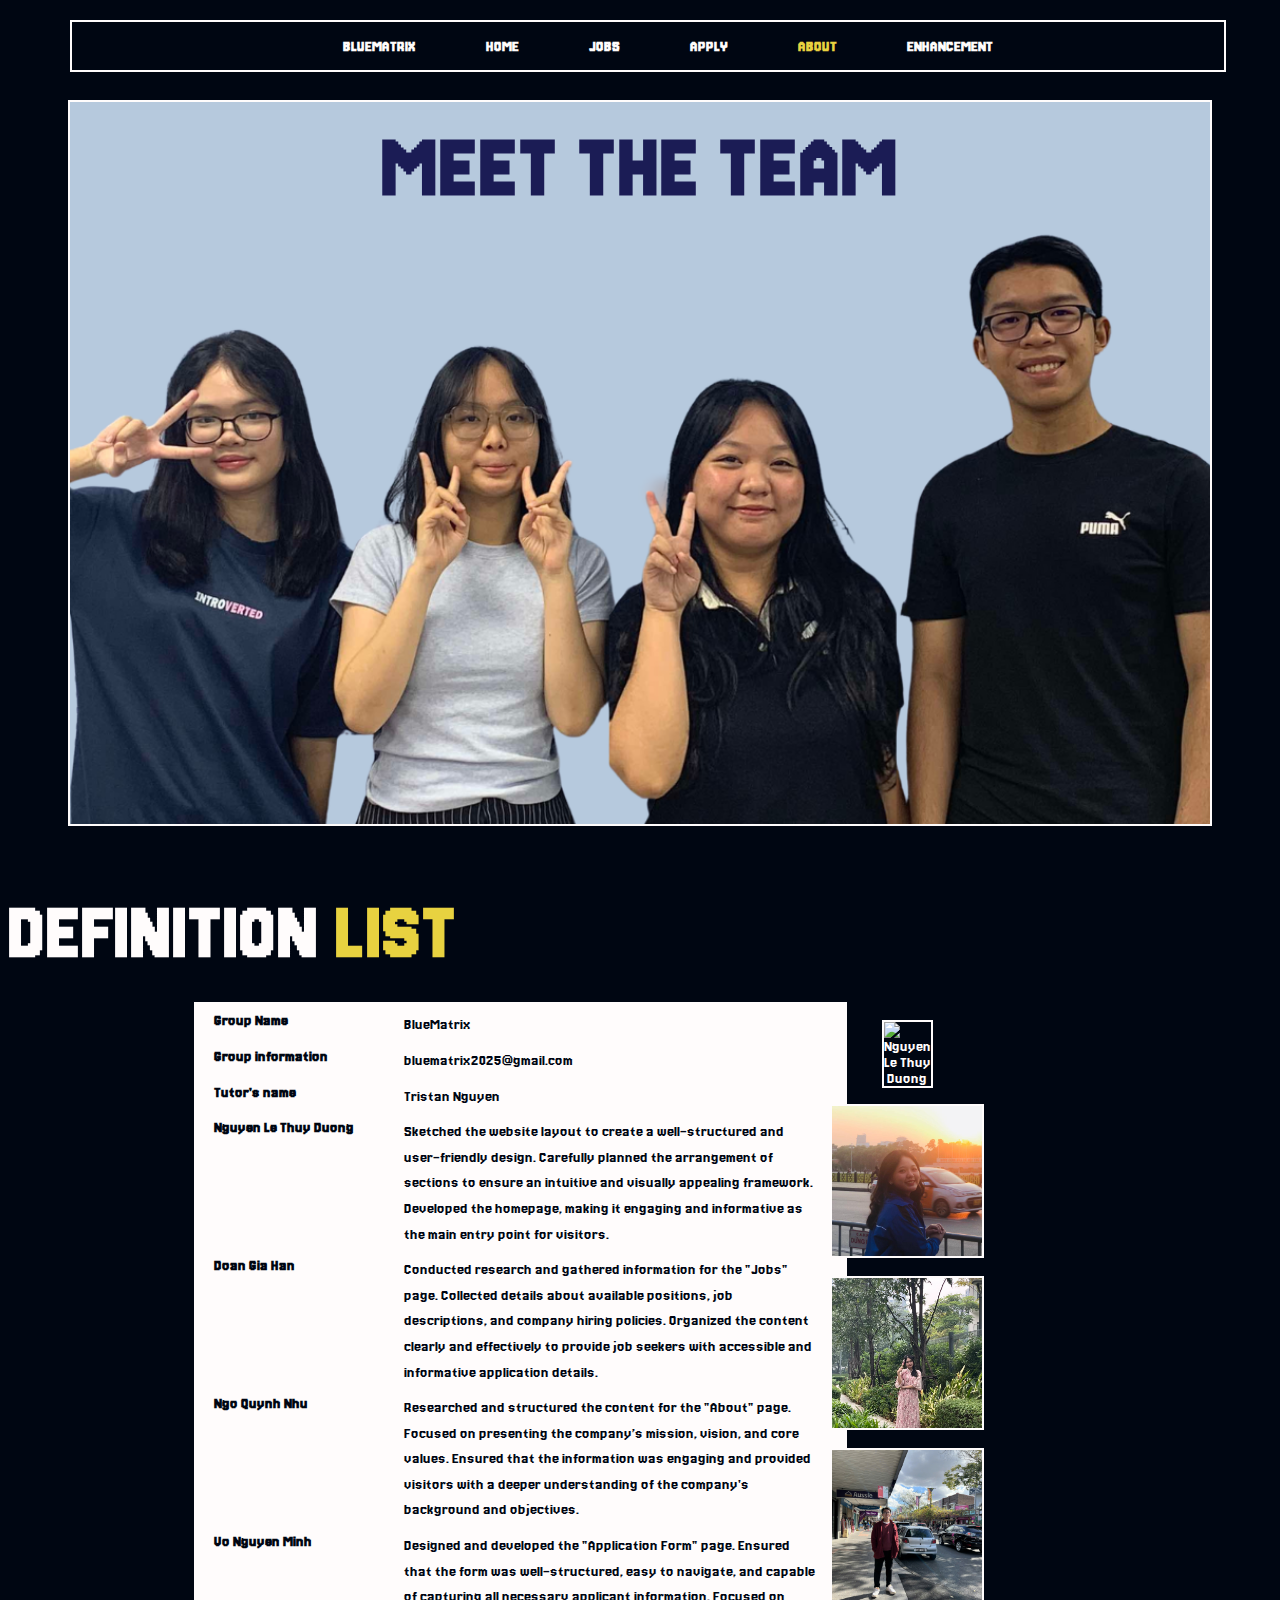
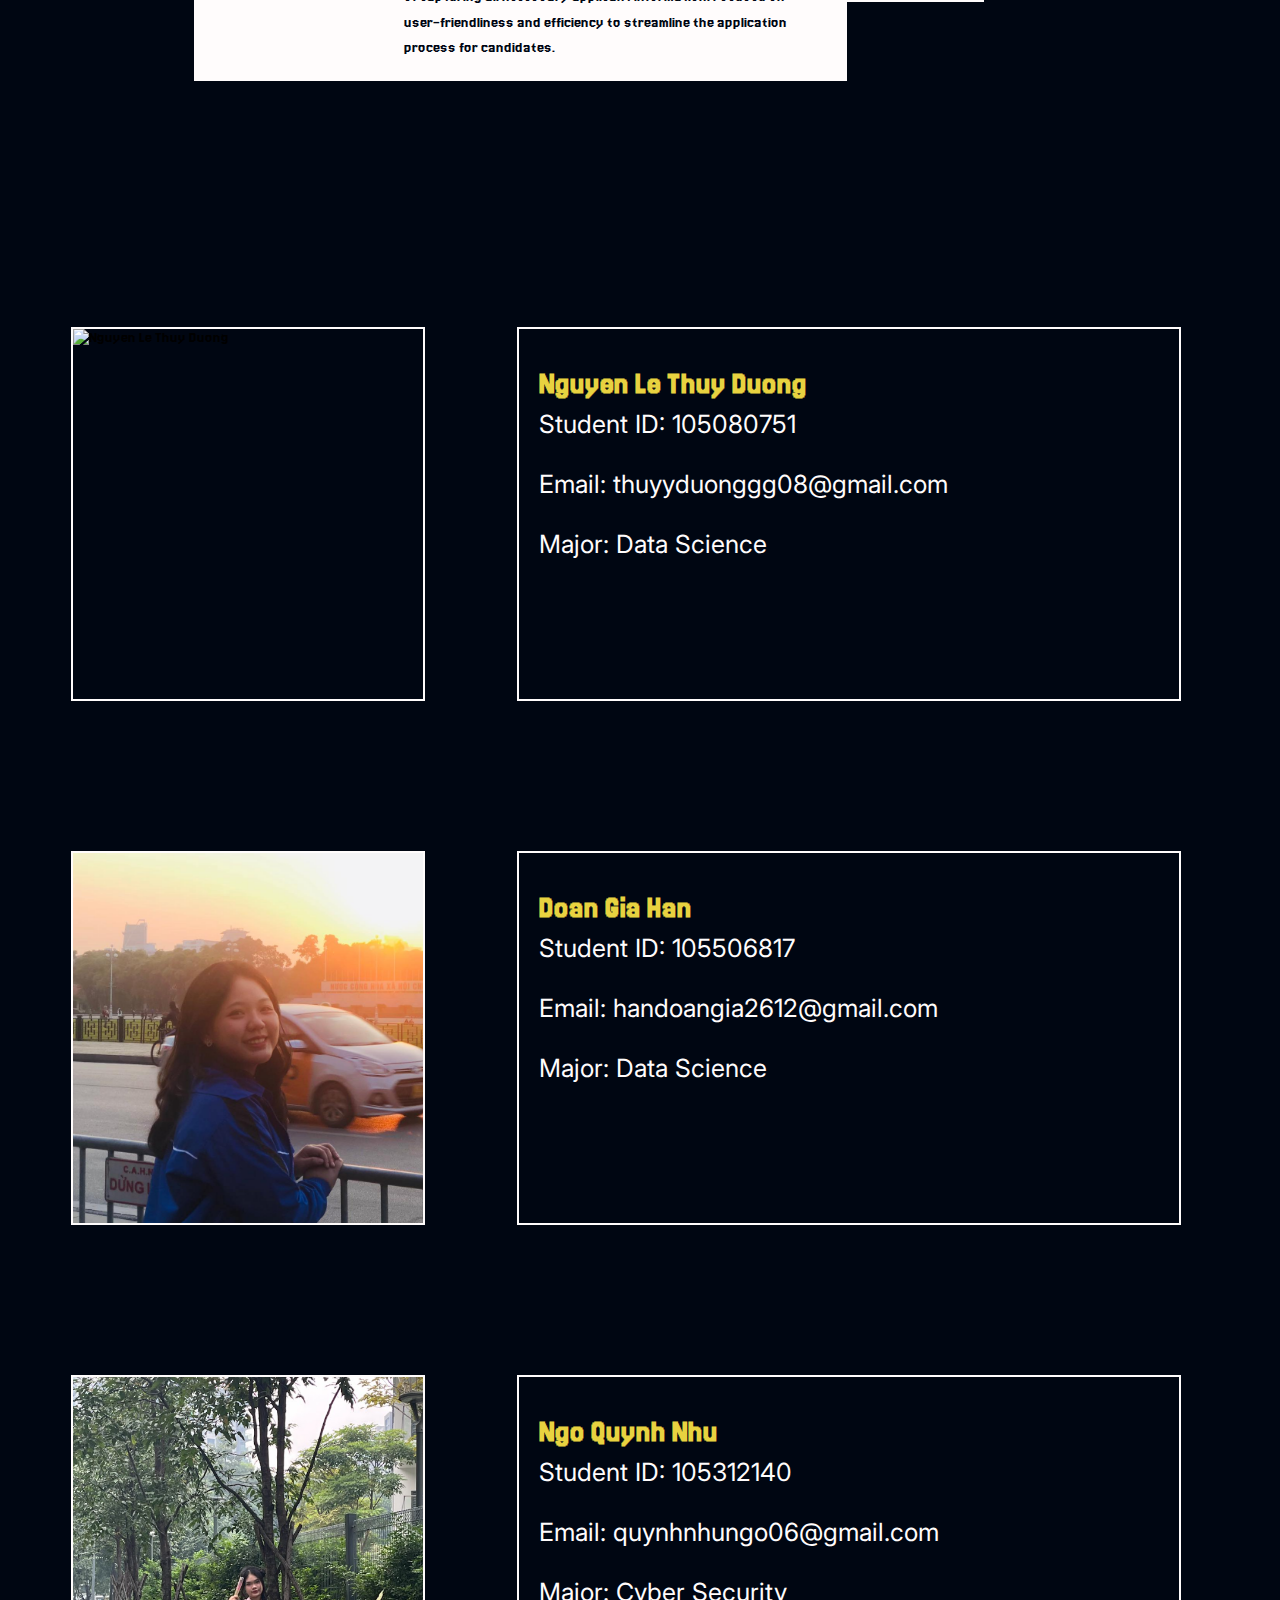
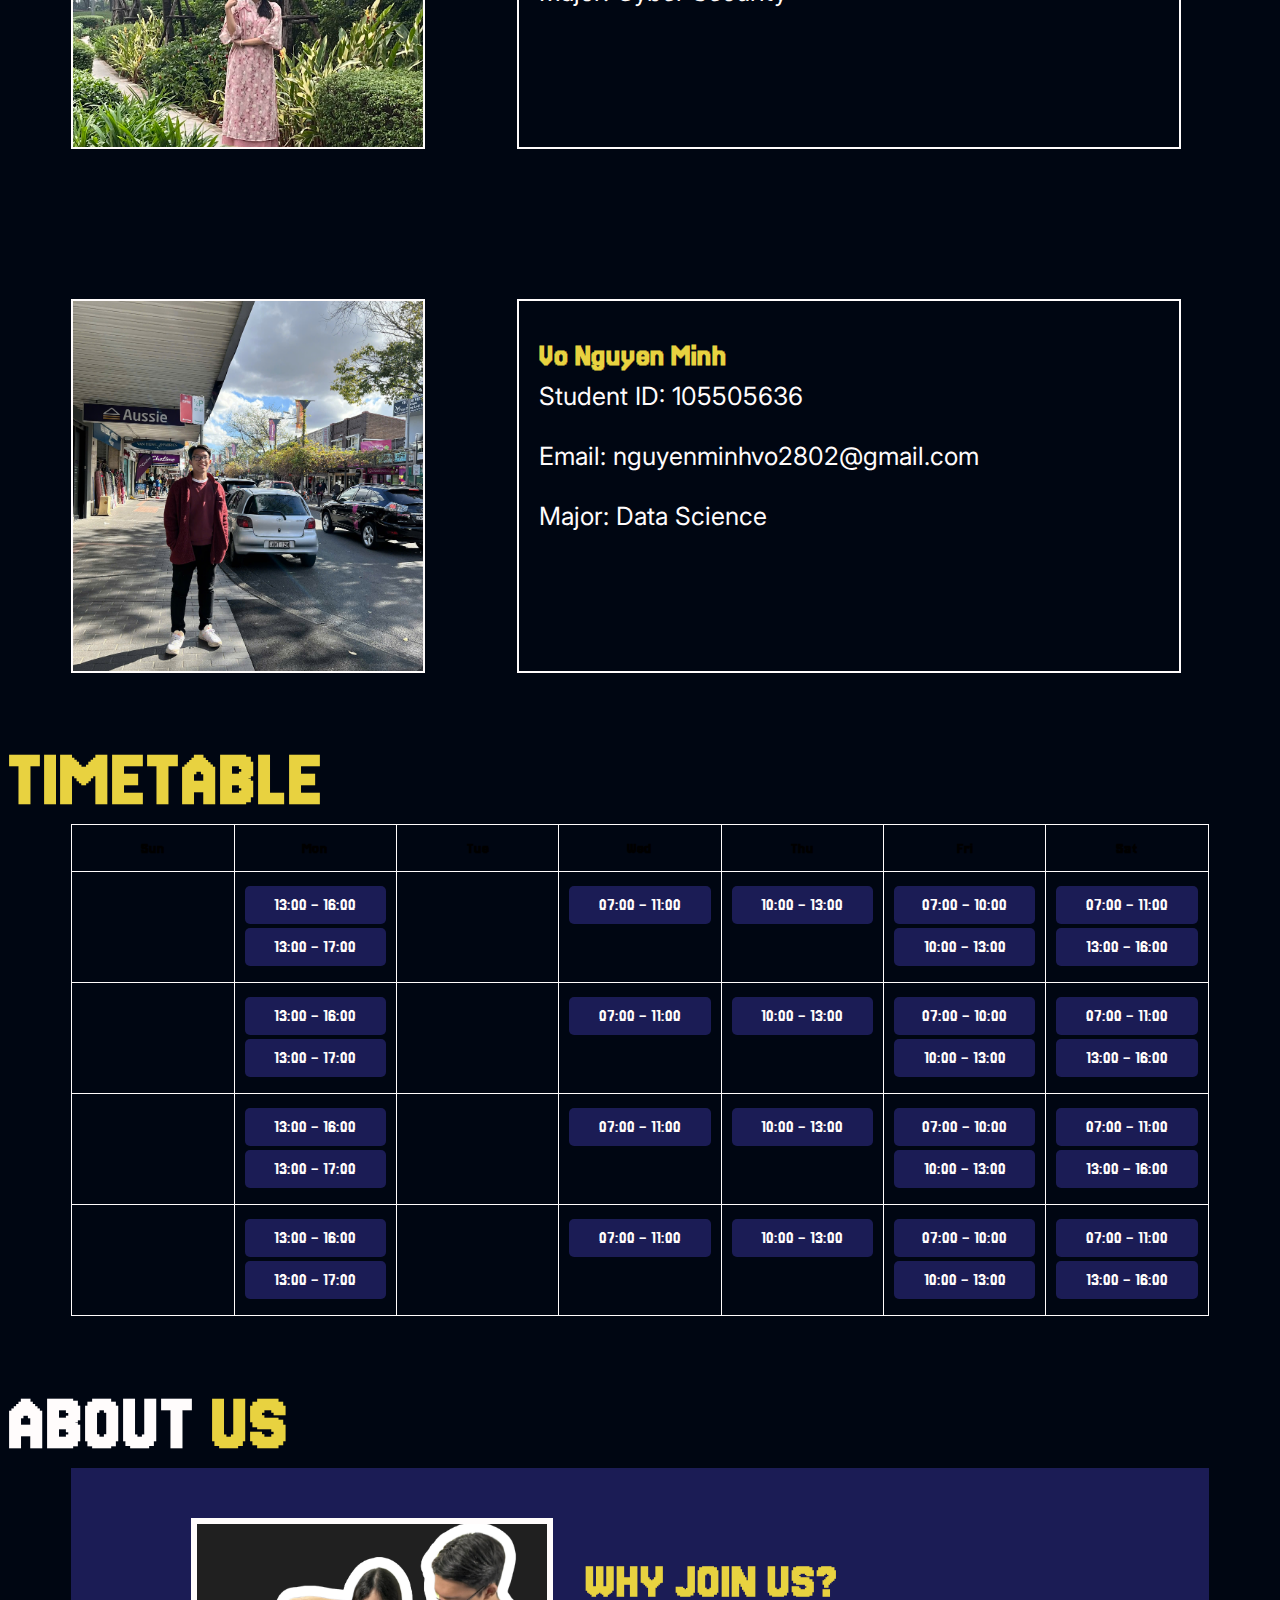
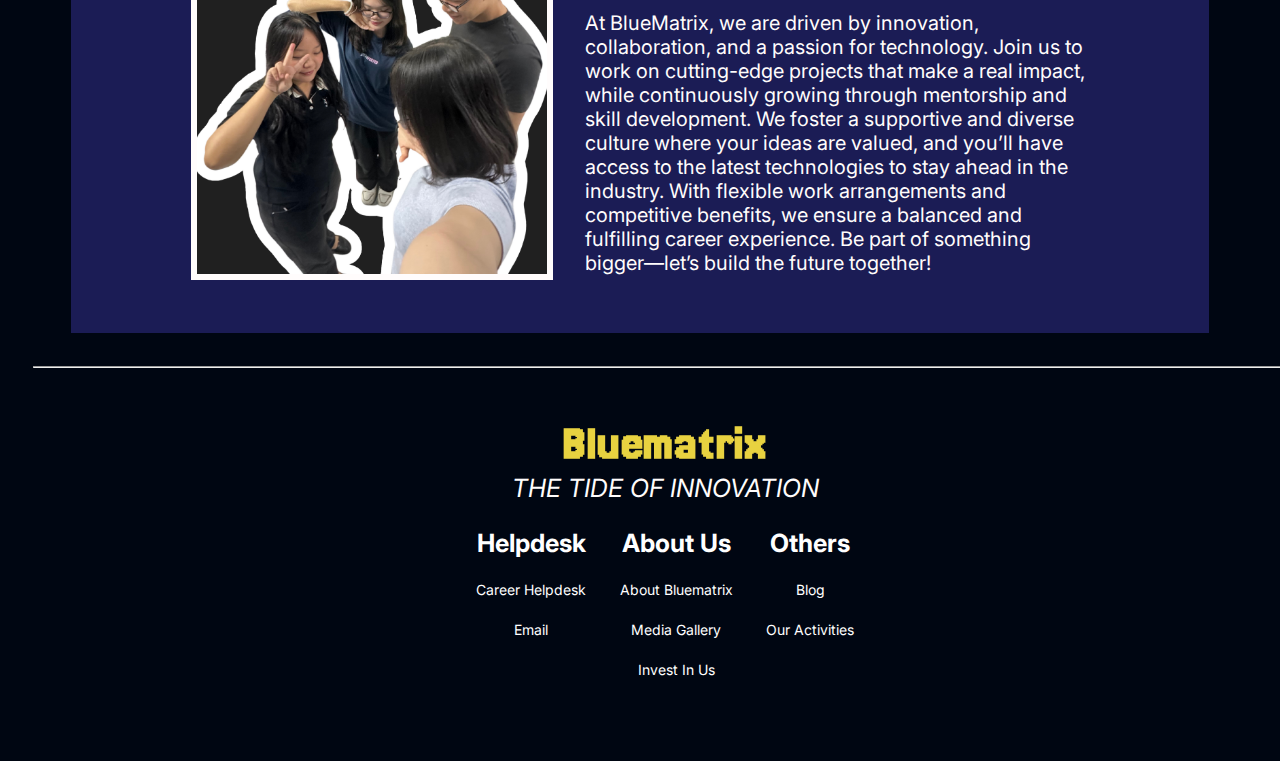
==== commit cb09f177: "about.html" ====
--- a/about.html
+++ b/about.html
@@ -91,7 +91,7 @@
             <div id="QN" class="team-info">
                 <h3>Ngo Quynh Nhu</h3>
                 <p>Student ID: 105312140</p>
-                <p>Email:<a href="mailto:quynhnhungo06@gmail.com">quynhnhungo06@gmail.com</a></p>
+                <p>Email: <a href="mailto:quynhnhungo06@gmail.com">quynhnhungo06@gmail.com</a></p>
                 <p>Major: Cyber Security</p>
             </div>
         </div>
@@ -101,7 +101,7 @@
             <div id="NM" class="team-info">
                 <h3>Vo Nguyen Minh</h3>
                 <p>Student ID: 105505636</p>
-                <p>Email:<a href="mailto:nguyenminhvo2802@gmail.com">nguyenminhvo2802@gmail.com</a></p>
+                <p>Email: <a href="mailto:nguyenminhvo2802@gmail.com">nguyenminhvo2802@gmail.com</a></p>
                 <p>Major: Data Science</p>
             </div>
             
--- a/style.css
+++ b/style.css
@@ -589,258 +589,279 @@
 
 /*nhu-abouthtml*/
 a {
-    color:#FFFCFC;
-    text-decoration: none;
-}
-.defition a {
-    color:#000612;
-    text-decoration: none;
-}
-
-.intro {
-    text-align: center;
-    border: 2px solid #FFFCFC;
-    padding: 1px;
-    height: 80vh;
-    width: 90%;
-    display: flex;
-    flex-direction: column;
-    align-items: center;
-    margin: 100px auto;
-    background-image: url('images/grouppic.png');
-    background-size: cover;
-    background-position: center;
-
-}
-.intro h1 {
-    font-size: 7vw;
-    color: #1b1c55;
-    margin-top: 20px;
-}
-.team-container {
-    display: flex;
-    flex-direction: column;
-    align-items: center;
-    gap: 150px;
-    margin-top: 230px;
-}
-section h2 {
-    text-align: center;
-}
-span{
-    color: #fffcfc;
-}
-.definition {
-    width: 100%;
-    margin: 0 auto;
-}
-.definition-container {
-    display: flex;
-    justify-content: flex-start;
-    gap: 10px; 
-}
-.defi {
-    display: flex;
-    flex-direction: column;
-    justify-content: flex-start;
-    width: 30%;
-    align-items: left;
-}   
-dl {
-    width: 75%;
-    background-color: #FFFCFC;
-    padding: 10px;
-    display: flex;
-    flex-wrap: wrap;
-    margin-left: 22%;
-    margin-top: 10px;
-}
-dt, dd {
-    display: inline-block;
-    vertical-align: top;
-    margin-bottom: 10px;
-}
-dt {
-    font-weight: bold;
-    color: #000612;
-    width: 30%; 
-    text-align: left;
-    margin-left: 10px;
-}
-dd {
-    width: 65%; 
-    color: #000612;
-    line-height: 1.6;
-    margin-left: 0;
-    text-align: left;
-}
-.definition a {
-    color: #000612;
-    text-decoration: none;
-}
-.defi figure img{
-    width: 150px;
-    height: 150px; 
-    object-fit: cover; 
-    border: 2px solid #FFFCFC;
-    transition: transform 0.3s ease;
-    margin-top: 3%;
-    margin-right: 350px;
-}
-.team-member {
-    display: flex;
-    justify-content: center;
-    align-items: center;
-    gap: 5vw;
-    width: 90%;
-    flex-wrap: wrap;
-    position: relative;
-    overflow: hidden;
-}
-.team-member img {
-    max-width: 350px;
-    width: 100%;
-    height: 370px;
-    border: 2px solid #FFFCFC;
-}
-.team-info {
-    position: relative;
-    border: 2px solid #FFFCFC;
-    padding: 20px;
-    width: 90%; 
-    max-width: 620px; 
-    height: 330px;
-    display: flex;
-    flex-direction: column;
-    align-items: flex-start;
-    text-align: left;
-    font-family: 'Inter', sans-serif;
-    font-size: 1.7vw;
-    margin: 0 auto; 
-}
-.team-info h3 {
-    font-size: clamp(1.5rem, 5vw, 2.5rem);
-    color: #E8D240;
-}
-table {
-    width: 90%;
-    border-collapse: collapse;
-    margin: 0 auto; 
-}
-th, td {
-    padding: 10px;
-    border: 1px solid #FFFCFC;
-    text-align: center;
-    vertical-align: top;
-    width: 14.28%; 
-}
-th {
-    background-color: #000612;
-    font-weight: bold;
-    color: #fffcfc;
-}
-td {
-    height: 90px; 
-    position: relative;
-    padding: 5px; 
-}
-.TNE-1, .TNE-2, .VOV-1,.VOV-2, .STA-1,.STA-2, .COS, .MDA {
-    background-color: #1b1c55;
-    color: #FFFCFC;
-    padding: 10px;
-    border-radius: 5px;
-    font-size: 1.4vw;
-    margin-TOP: 4px; 
-}
-.cell {
-    background-color: #000612;
-}
-.TNE-1:hover::after, .TNE-2:hover::after, .COS:hover::after, .STA-1:hover::after, .STA-2:hover::after, .VOV-1:hover::after, .VOV-2:hover::after,  .MDA:hover::after {
-    content: "Class: TNE - Han, Nhu, Minh"; 
-    position: absolute;
-    top: 0;
-    left: 0;
-    background-color: #000;
-    color: #fff;
-    padding: 5px;
-    font-size: 12px;
-    border-radius: 3px;
-    z-index: 10;
-}
-.TNE-2:hover::after {
-    content: "Class: TNE - Duong";
-}
-.STA-1:hover::after {
-    content: "Class: STA - Han, Nhu";
-}
-.STA-2:hover::after {
-    content: "Class: STA - Duong";
-}
-.VOV-1:hover::after {
-    content: "Class: VOV - Han, Minh";
-}
-.VOV-2:hover::after {
-    content: "Class: VOV - Duong, Nhu";
-}
-.COS:hover::after {
-    content: "Class: COS - Duong, Han, Nhu, Minh";
-}
-.MDA:hover::after{
-    content: "Class: MDA - Minh"
-}
-.about {
-    width: 90%;
-    max-width: 1200px;
-    margin: auto;
-    background-color: #1b1c55;
-}
-.about .row{
-    display: flex;
-    justify-content: center;
-    align-items: center;
-    gap: 5vw;
-    width: 90%;
-    flex-wrap: wrap;
-}
-.about .row .image-container{
-    flex: 1 1 300px;
-    text-align: center;
-    max-width: 350px;
-    padding: 50px;
-}
-.about .row .image-container img{
-    width: clamp(200px, 50vw, 400px);
-    border: 6px solid #FFFCFC;
-    object-fit: cover; 
-    margin-left: 20%;
-}
-.about .row .content{
-    flex: 1 1 20px;
-    max-width: 600px;
-    text-align: center;
-}
-.about .content h3 {
-    font-size: clamp(1.5rem, 4vw, 2.5rem);
-    color: #E8D240;
-}
-
-.about .content p {
-    font-size: clamp(1rem, 2.5vw, 1.25rem);
-    color: #FFFCFC;
-    line-height: 1.5;
-}
+            color:#FFFCFC;
+            text-decoration: none;
+        }
+        .defition a {
+            color:#000612;
+            text-decoration: none;
+        }
+        .intro {
+            text-align: center;
+            border: 2px solid #FFFCFC;
+            padding: 1px;
+            height: 80vh;
+            width: 90%;
+            display: flex;
+            flex-direction: column;
+            align-items: center;
+            margin: 20px auto;
+            background-image: url('grouppic.png');
+            background-size: cover;
+            background-position: center;
+            margin-top: 100px;
+        }
+        .intro h1 {
+            font-size: 7vw;
+            color: #1b1c55;
+            margin-top: 20px;
+        }
+        .team-container {
+            display: flex;
+            flex-direction: column;
+            align-items: center;
+            gap: 150px;
+            margin-top: 230px;
+        }
+        .section h2 {
+            font-size: 7vw;
+            color: #FFFCFC;
+            margin-top: 150px;
+            text-align: center;
+        }
+        span{
+            color: #fffcfc;
+        }
+        .definition {
+            width: 100%;
+            margin: 0 auto;
+            margin-top: 50px;
+        }
+        .definition-container {
+            display: flex;
+            justify-content: flex-start;
+            gap: 40px; 
+            margin-top: 20px;
+        }
+        .defi {
+            display: flex;
+            flex-direction: column;
+            justify-content: flex-start;
+            width: 30%;
+            align-items: left;
+            gap:20px;
+        }   
+        dl {
+            width: 75%;
+            background-color: #FFFCFC;
+            padding: 10px;
+            display: flex;
+            flex-wrap: wrap;
+            margin-left: 22%;
+            margin-top: 10px;
+        }
+        dt, dd {
+            display: inline-block;
+            vertical-align: top;
+            margin-bottom: 10px;
+        }
+        dt {
+            font-weight: bold;
+            color: #000612;
+            width: 30%; 
+            text-align: left;
+            margin-left: 10px;
+        }
+        dd {
+            width: 65%; 
+            color: #000612;
+            line-height: 1.6;
+            margin-left: 0;
+            text-align: left;
+        }
+        .definition a {
+            color: #000612;
+            text-decoration: none;
+        }
+        
+        .defi figure img{
+            width: 150px;
+            height: 150px; 
+            object-fit: cover; 
+            border: 2px solid #FFFCFC;
+            transition: transform 0.3s ease;
+            margin-top: 3%;
+            margin-right: 350px;
+        }
+        .team-member {
+            display: flex;
+            justify-content: center;
+            align-items: center;
+            gap: 5vw;
+            width: 90%;
+            flex-wrap: wrap;
+            position: relative;
+            overflow: hidden;
+        }
+        .team-member img {
+            width: 100%; 
+            height: 100%;
+            max-width: 350px;
+            height: 370px; 
+            object-fit: cover; 
+            border: 2px solid #FFFCFC;
+            transition: transform 0.3s ease;
+        }
+        .team-info {
+            position: relative;
+            border: 2px solid #FFFCFC;
+            padding: 20px;
+            width: 90%; 
+            max-width: 620px; 
+            height: 330px;
+            display: flex;
+            flex-direction: column;
+            align-items: flex-start;
+            text-align: left;
+            font-family: 'Inter', sans-serif;
+            font-size: 1.7vw;
+            margin: 0 auto; 
+        }
+        .team-info h3 {
+            margin-top: 20px;
+            color: #E8D240;
+            font-size: 2.4vw;
+        }
+        table {
+            width: 90%;
+            border-collapse: collapse;
+            margin: 0 auto; 
+        }
+        th, td {
+            padding: 10px;
+            margin: 0;
+            border: 1px solid #FFFCFC;
+            text-align: center;
+            vertical-align: top;
+            width: 14.28%; 
+        }
+        th {
+            font-weight: bold;
+        }
+        td {
+            height: 90px; 
+            position: relative;
+            padding: 5px; 
+        }
+        .TNE-1, .TNE-2, .VOV-1,.VOV-2, .STA-1,.STA-2, .COS, .MDA {
+            background-color: #1b1c55;
+            color: #FFFCFC;
+            padding: 10px;
+            border-radius: 5px;
+            font-size: 1.4vw;
+            margin-TOP: 4px; 
+        }
+        .cell {
+            background-color: #000612;
+        }
+        .TNE-1:hover::after, .TNE-2:hover::after, .COS:hover::after, .STA-1:hover::after, .STA-2:hover::after, .VOV-1:hover::after, .VOV-2:hover::after,  .MDA:hover::after {
+            content: "Class: TNE - Han, Nhu, Minh"; 
+            position: absolute;
+            top: 0;
+            left: 0;
+            background-color: #000;
+            color: #fff;
+            padding: 5px;
+            font-size: 12px;
+            border-radius: 3px;
+            z-index: 10;
+        }
+        .TNE-2:hover::after {
+            content: "Class: TNE - Duong";
+        }
+        .STA-1:hover::after {
+            content: "Class: STA - Han, Nhu";
+        }
+        .STA-2:hover::after {
+            content: "Class: STA - Duong";
+        }
+        .VOV-1:hover::after {
+            content: "Class: VOV - Han, Minh";
+        }
+        .VOV-2:hover::after {
+            content: "Class: VOV - Duong, Nhu";
+        }
+        .COS:hover::after {
+            content: "Class: COS - Duong, Han, Nhu, Minh";
+        }
+        .MDA:hover::after{
+            content: "Class: MDA - Minh"
+        }
+        .about {
+            width: 90%;
+            max-width: 1200px;
+            margin: auto;
+            background-color: #1b1c55;
+        }
+        .about .row{
+            display: flex;
+            justify-content: center;
+            align-items: center;
+            gap: 5vw;
+            width: 90%;
+            flex-wrap: wrap;
+        }
+        .about .row .image-container{
+            flex: 1 1 300px;
+            text-align: center;
+            max-width: 350px;
+            padding: 50px;
+        }
+        .about .row .image-container img{
+            width: 100%; 
+            max-width: 350px;
+            height: 100%; 
+            max-height: 350px;
+            border: 6px solid #FFFCFC;
+            object-fit: cover; 
+            margin-left: 20%;
+        }
+        .about .row .content{
+            flex: 1 1 20px;
+            font-size: 20px;
+        }
+    .text-container h3 {
+        font-size: 36px;
+        margin-bottom: 20px;
+        color: #FFFCFC;
+    }
+.about .row .content p{
+            flex: 1 1 20px;
+            font-size: 20px;
+            text-align: left;
+        }
 @media (max-width: 995px) {
-    .definition-container, .team-member {
-        flex-direction: column;
-        text-align: center;
-    }
-    .team-info {
-        width: 100%;
-        text-align: center;
-    }
-     .about .row {
-        flex-direction: column;
-    }
+    nav ul {
+                flex-direction: column;
+                align-items: center;
+            }
+            .team-member {
+                flex-direction: column;
+                text-align: center;
+            }
+            .team-info {
+                width: 100%;
+                text-align: center;
+            }
+            .team-member img {
+                width: 100%; 
+                height: 250px;
+                object-fit: cover; 
+            }
+            .team-info {
+                width: 100%; 
+                text-align: center; 
+            }
 }
 
 /*end of nhu-abouthtml*/
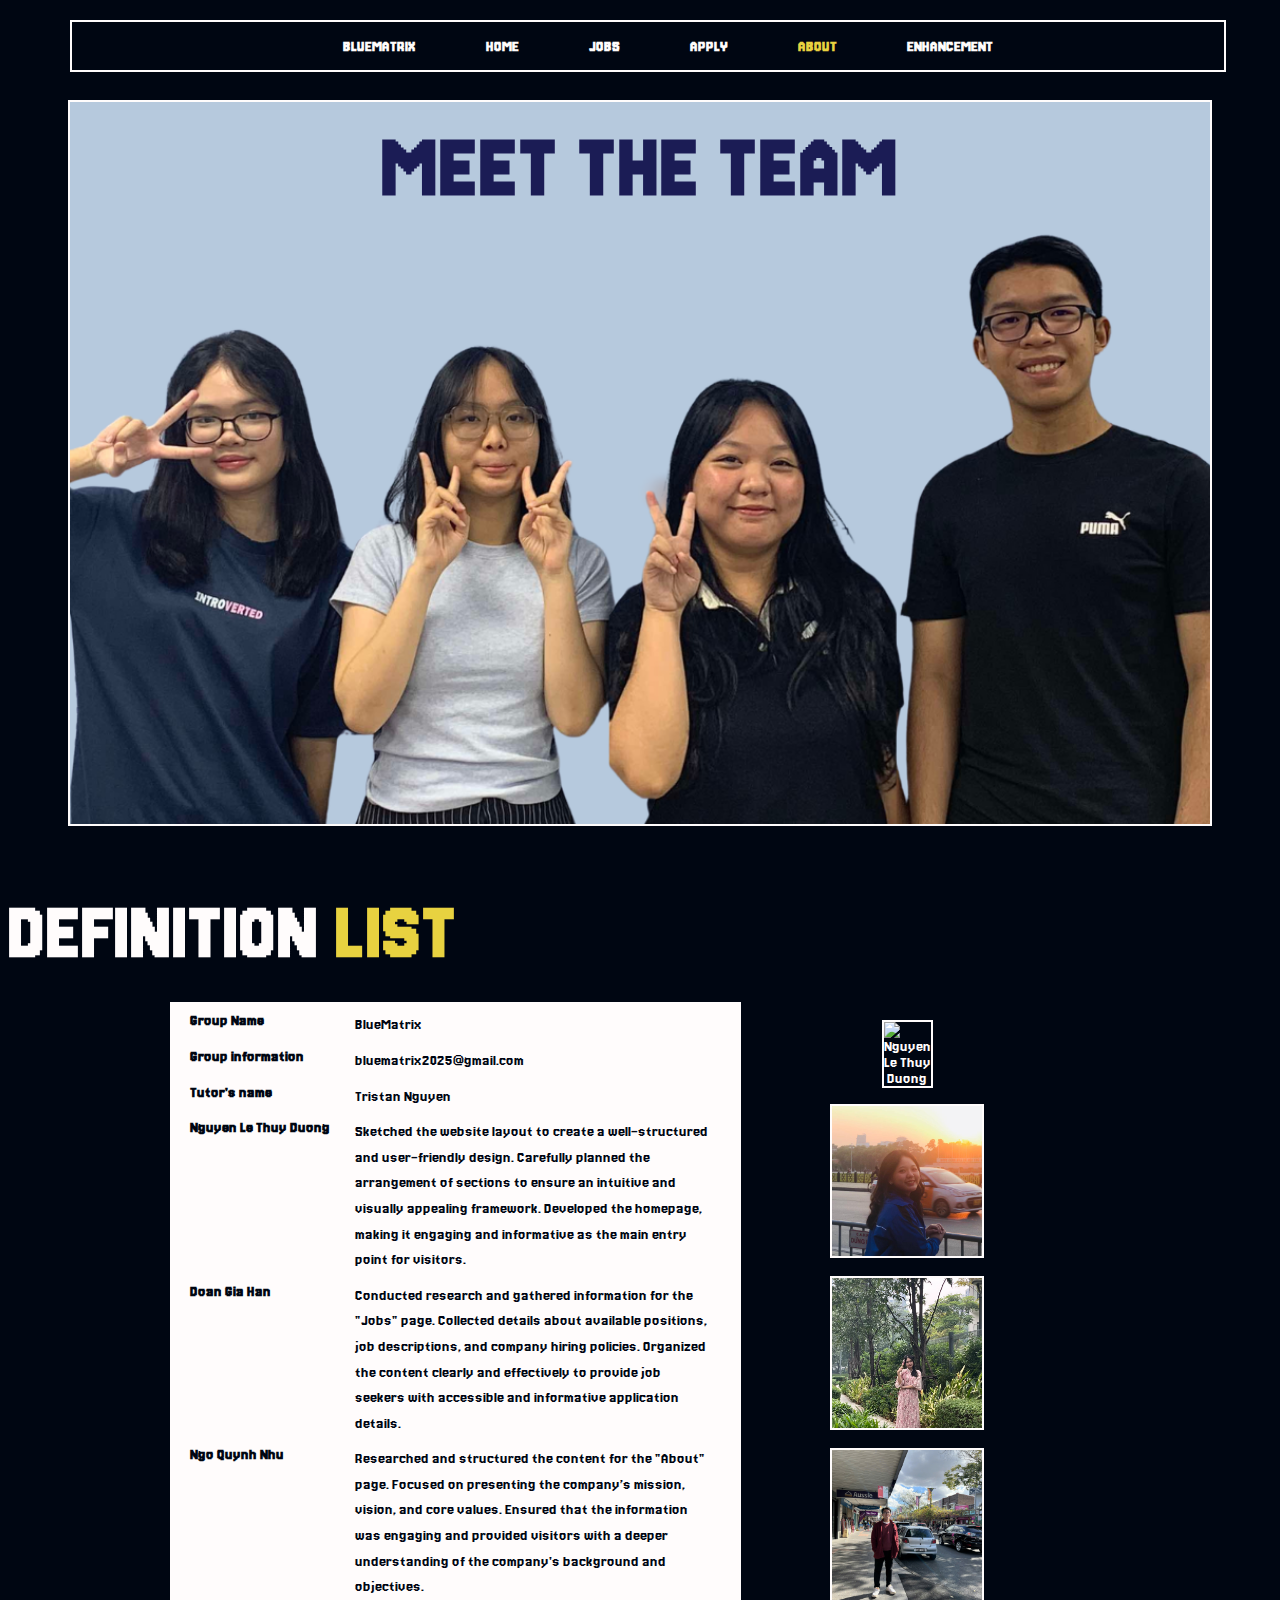
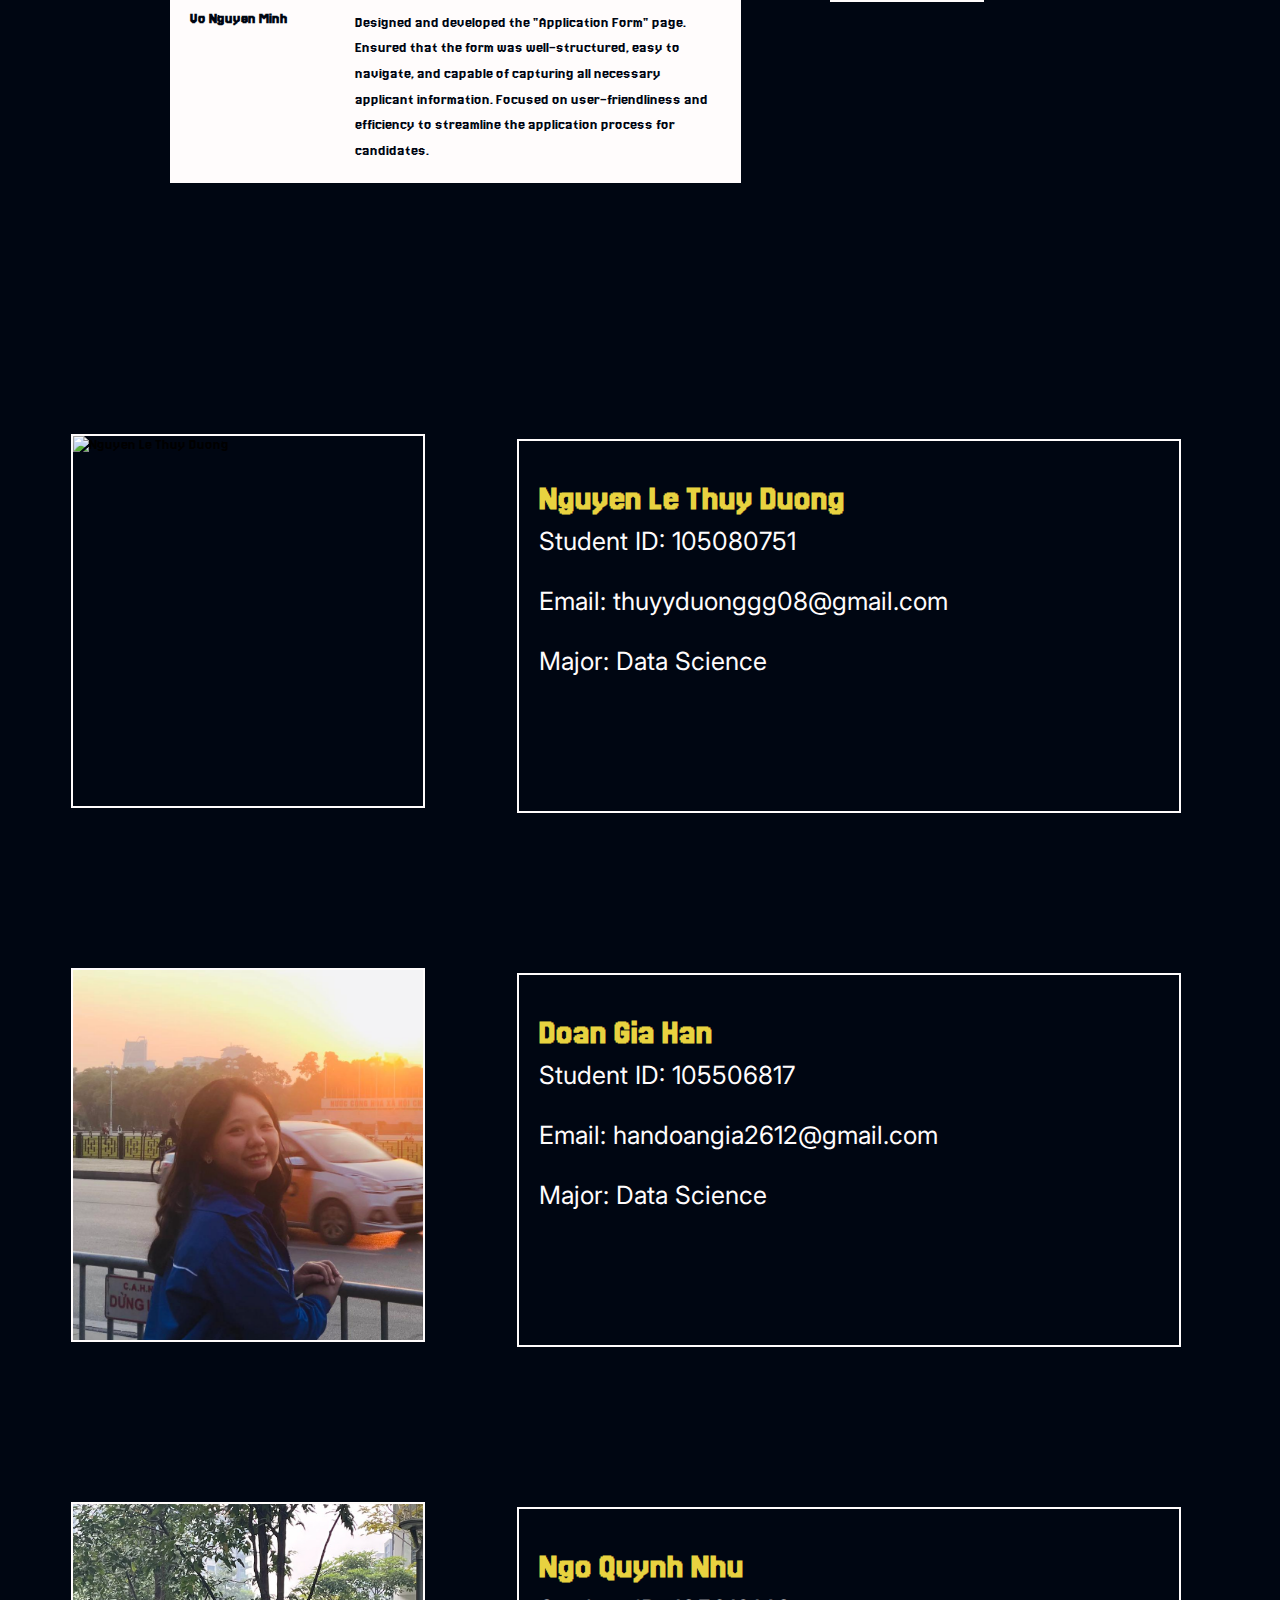
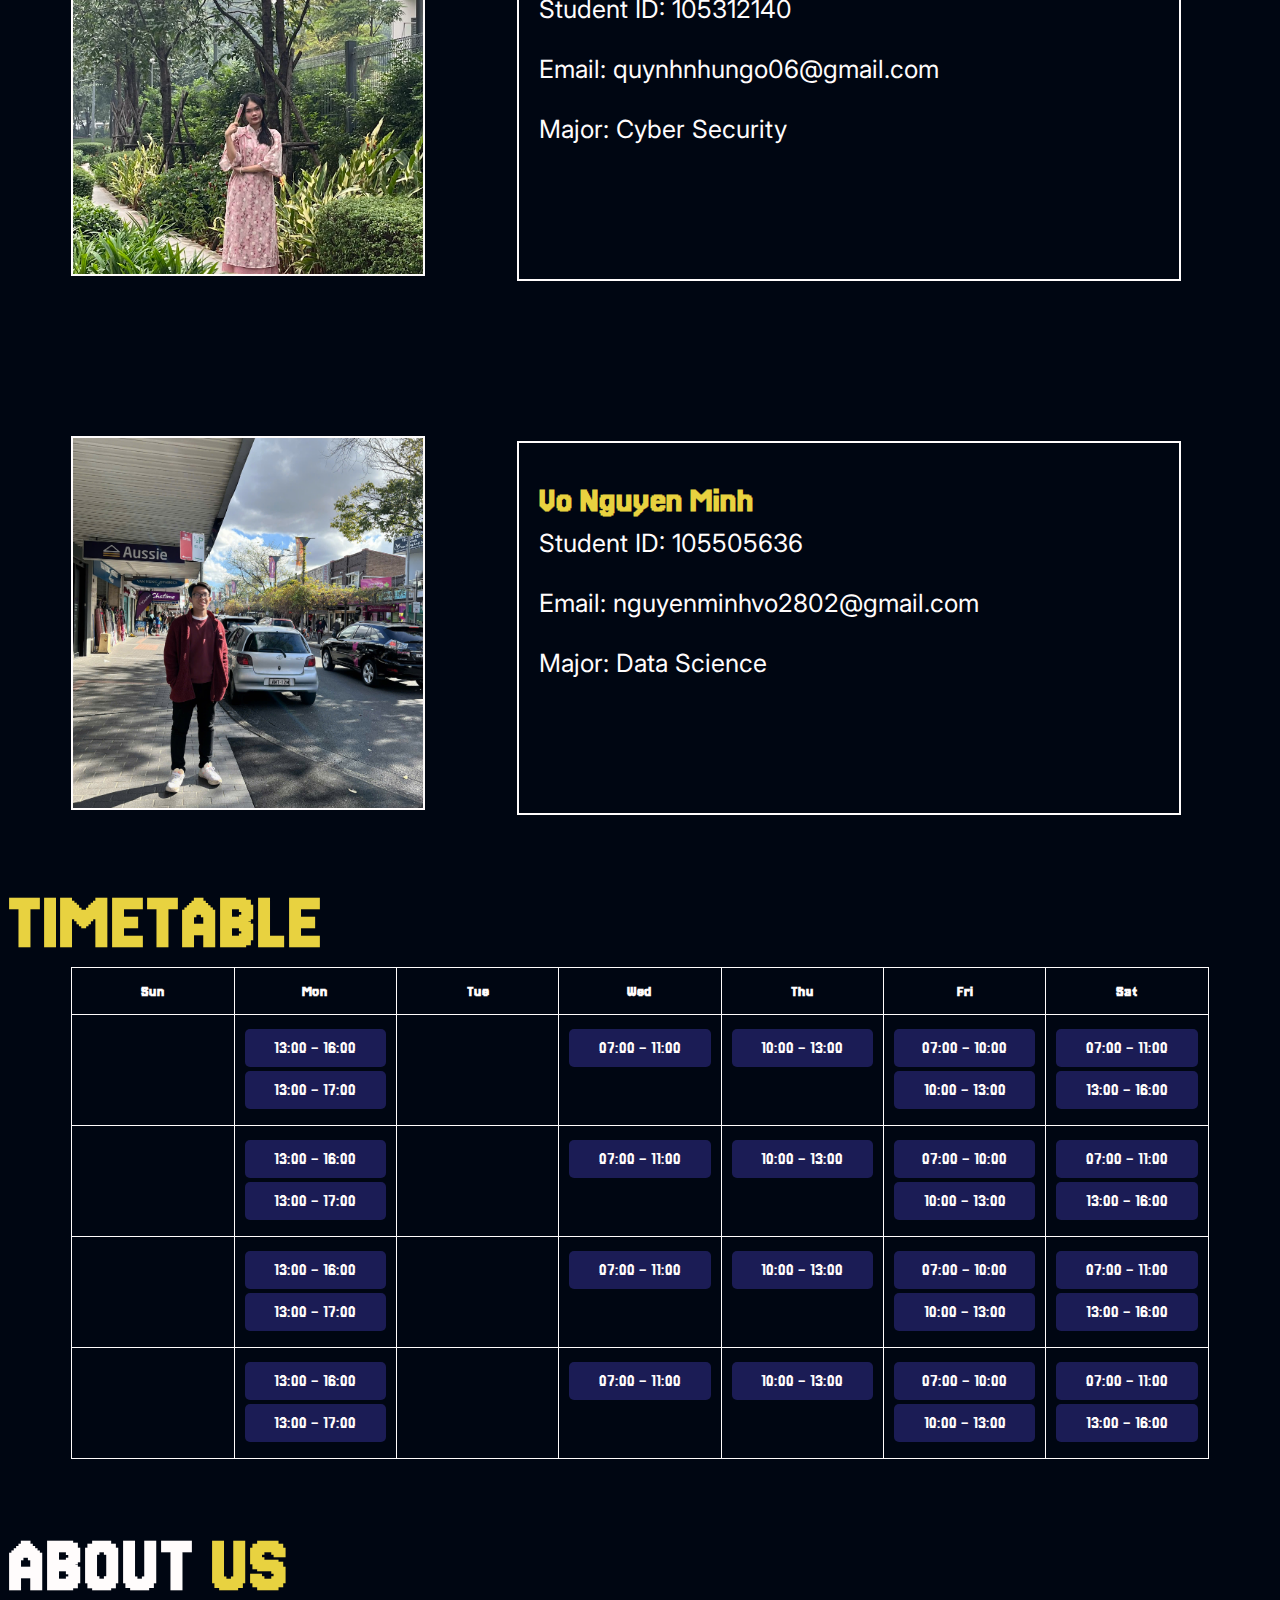
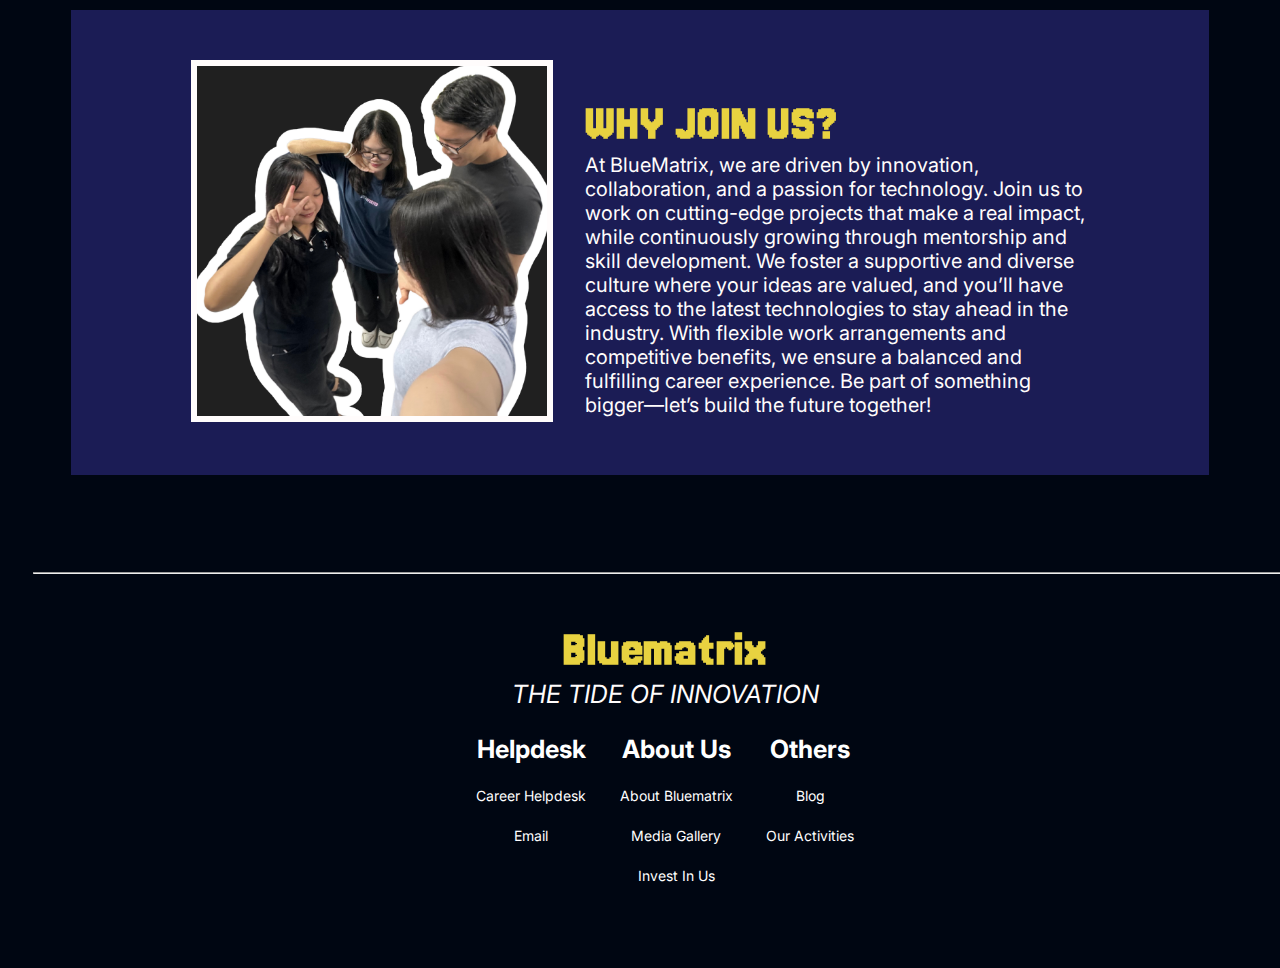
==== commit 1e20ef90: "Update about.html" ====
--- a/about.html
+++ b/about.html
@@ -3,11 +3,8 @@
 <head>
     <meta charset="UTF-8">
     <meta name="viewport" content="width=device-width, initial-scale=1.0">
-    <title>Meet the Team - IT Company</title>
-    <link rel="preconnect" href="https://fonts.googleapis.com">
-    <link rel="preconnect" href="https://fonts.gstatic.com" crossorigin>
+    <title>Meet the Team</title>
     <link rel="stylesheet" type="text/css" href="style.css">
-    <link href="https://fonts.googleapis.com/css2?family=Inter:wght@100..900&family=Jersey+20&display=swap" rel="stylesheet">
 </head>
 <body>
     <header>
@@ -227,7 +224,10 @@
             </div>
         </div>
     </section>
-
+    <br>
+    <br>
+    <br>
+    <br>
     <footer>
         <hr>
         <h3>Bluematrix</h3>
--- a/style.css
+++ b/style.css
@@ -640,7 +640,7 @@
         .definition-container {
             display: flex;
             justify-content: flex-start;
-            gap: 40px; 
+            gap: 150px; 
             margin-top: 20px;
         }
         .defi {
@@ -649,7 +649,7 @@
             justify-content: flex-start;
             width: 30%;
             align-items: left;
-            gap:20px;
+            gap: 20px;
         }   
         dl {
             width: 75%;
@@ -726,11 +726,12 @@
             font-family: 'Inter', sans-serif;
             font-size: 1.7vw;
             margin: 0 auto; 
+            margin-top: 10px;
         }
         .team-info h3 {
             margin-top: 20px;
             color: #E8D240;
-            font-size: 2.4vw;
+            font-size: 2.8vw;
         }
         table {
             width: 90%;
@@ -747,6 +748,7 @@
         }
         th {
             font-weight: bold;
+            color: #FFFCFC;
         }
         td {
             height: 90px; 
@@ -844,7 +846,19 @@
     nav ul {
                 flex-direction: column;
                 align-items: center;
+                padding: 20px;
             }
+    .definition {
+        width: flex;
+        flex-direction: column;
+        align-items: center;
+    }
+    .defi figure img {
+        width: 100%;
+        max-width: 200px;
+        height: auto;
+        margin: 10px 0;
+    }
             .team-member {
                 flex-direction: column;
                 text-align: center;
